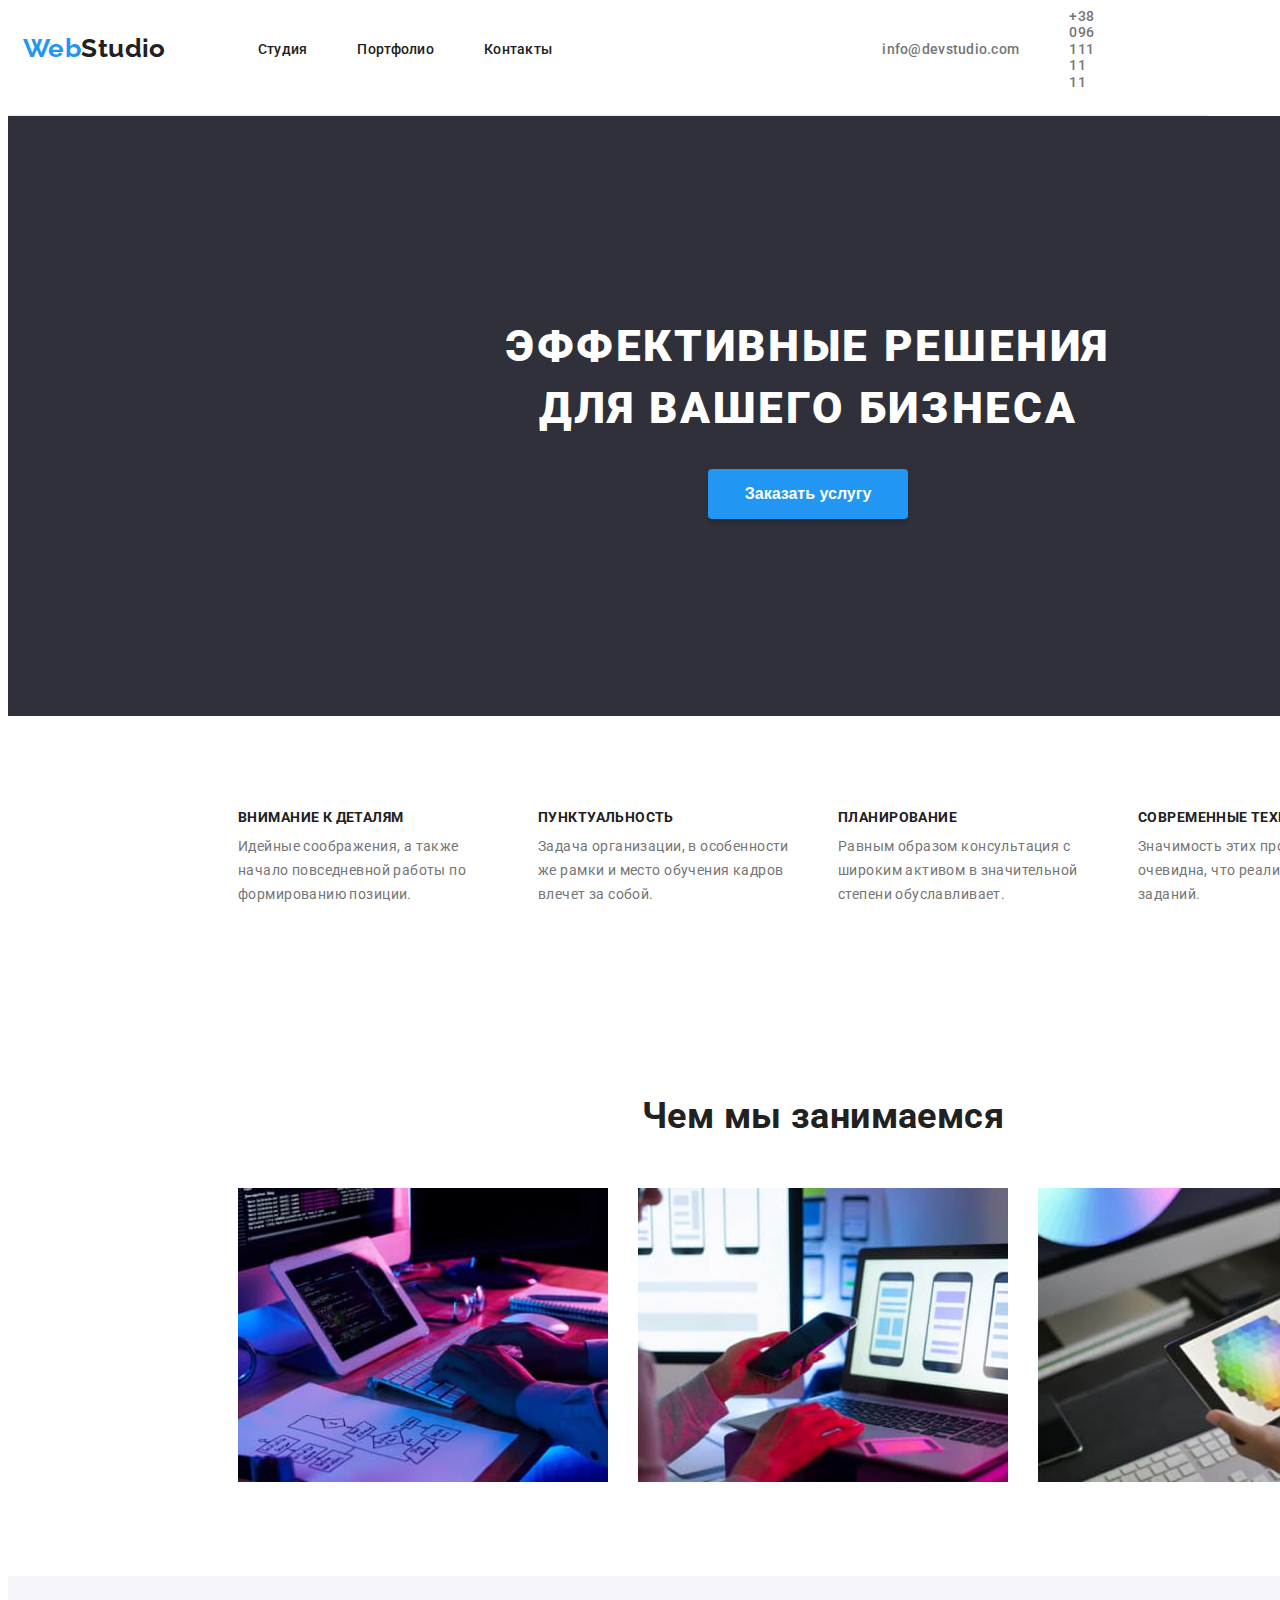
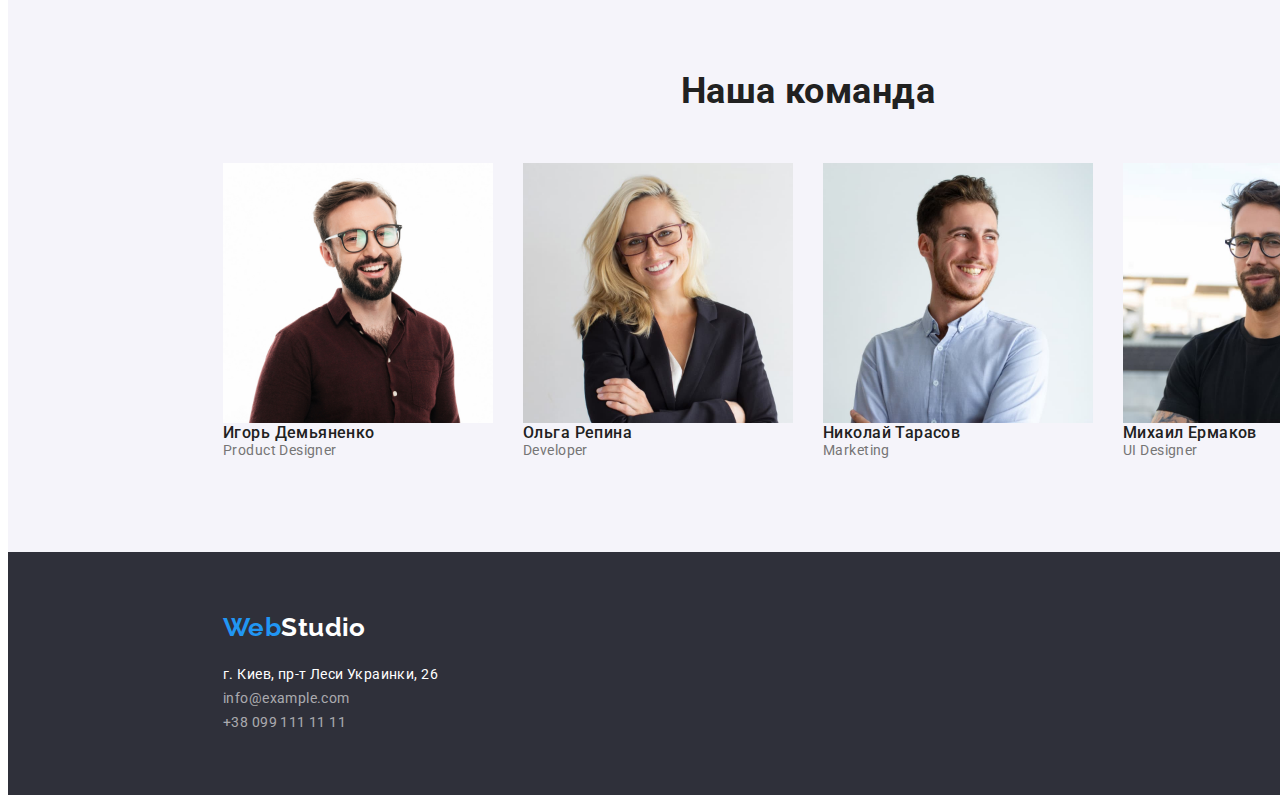
==== index.html @ aabeb662 "Глобальные исправления" ====
<!DOCTYPE html>
<html lang="ru">
  <head>
    <link rel="preconnect" href="https://fonts.gstatic.com" />
    <link
      href="https://fonts.googleapis.com/css2?family=Raleway:wght@700&family=Roboto:wght@400;500;700;900&display=swap"
      rel="stylesheet"
    />
    <meta charset="UTF-8" />
    <meta http-equiv="X-UA-Compatible" content="IE=edge" />
    <meta name="viewport" content="width=device-width, initial-scale=1.0" />
    <link
      rel="stylesheet"
      href="https://cdnjs.cloudflare.com/ajax/libs/modern-normalize/1.0.0/modern-normalize.min.css"
      integrity="sha512-ISS7cAi1PEhQ8jnbJpJZMd29NlhNj4AWYyLOSp2CE/CsHxTCu+r+t0D2yoJudVrd0/8fTVPUVDzY5Tvli75u/g=="
      crossorigin="anonymous"
    />
    <link rel="stylesheet" href="./css/styles.css" />
    <title>Студия</title>
    <style>
      .body {
        font-family: roboto, sans-serif;
        color: var(--txt-black);
        font-size: 14px;
        letter-spacing: 0.03em;
      }
    </style>
  </head>
  <body class="body">
    <div>
      <header>
    <section class="header-section">
        <nav class="header-logo-nav">
            <a href="./index.html" class="logo"><span class="half-logo">Web</span>Studio</a>
            <div class="header-non-logo-div">
                <ul class="header-nav-list">
                    <li class="nav-list-item"><a href="./index.html" class="link">Студия</a></li>
                    <li class="nav-list-item"><a href="./portfolio.html" class="link">Портфолио</a></li>
                    <li class="nav-list-item"><a href="" class="link">Контакты</a></li>
                </ul>
        </nav>
            <ul class="header-nav-list">
                <li class="nav-list-item">
                    <a href="mailto:info@devstudio.com" class="header-link">info@devstudio.com</a>
                </li>
                <li class="nav-list-item">
                    <a href="tel:+380961111111" class="header-link">+38 096 111 11 11</a>
                </li>
          </ul>
            </div>    
    </section>
</header>
          <main class="main">
              <section class="hero-section">
                <!-- Hero -->
                <div class="hero-div">
                <h1 class="hero-title">Эффективные решения для вашего бизнеса</h1>
                <button type="button" class="btn-blue">Заказать услугу</button>
              </section>
              </div>
          </div>
      <div class="content-container">
        <section class="central-section">
          <!-- Central Section -->
          <ul class="central-info-list section">
            <li class="central-info-list-item">
              <h3 class="central-info-list-heading">Внимание к деталям</h3>
              <p>Идейные соображения, а также начало повседневной работы по формированию позиции.</p>
              </li>
            <li class="central-info-list-item">
              <h3 class="central-info-list-heading">Пунктуальность</h3>
              <p>Задача организации, в особенности же рамки и место обучения кадров влечет за собой.</p>
            </li>
            <li class="central-info-list-item">
              <h3 class="central-info-list-heading">Планирование</h3>
              <p>Равным образом консультация с широким активом в значительной степени обуславливает.</p>
            </li>
            <li class="central-info-list-item">
              <h3 class="central-info-list-heading">Современные технологии</h3>
              <p>Значимость этих проблем настолько очевидна, что реализация плановых заданий.</p>
            </li>
          </ul>
          
        </section>
        <section class="section">
          <h2 class="title2">Чем мы занимаемся</h2>
            <ul class="first-page-photos">
              <li>
                <img
                  src="./images/img1-jpeg-squoshed.jpg"
                  alt="работа с компьютером"
                  width="370"
                  height="294"
                />
              </li>
              <li>
                <img
                  src="./images/img2-jpeg-squoshed.jpg"
                  alt="работа с телефоном"
                  width="370"
                  height="294"
                />
              </li>
              <li>
                <img
                  src="./images/img3-jpeg-squoshed.jpg"
                  alt="работа с планшетом"
                  width="370"
                  height="294"
                />
              </li>
            </ul>
          </div>
          </section>
          <!-- Team Section -->
          <section class="team-section section global-container">
            <h2 class="title2">Наша команда</h2>
            <ul class="team-list">
              <li class="team-list-pic">
                <img
                  src="./images/igor-jpeg-squoshed.jpg"
                  alt="Игорь Демьяненко"
                  width="270"
                  height="260"
                />
                <h3 class="team-names">Игорь Демьяненко</h3>
                <p class="team-proffesion" lang="en">Product Designer</p>
              </li>
              <li class="team-list-pic">
                <img
                  src="./images/olga-jpeg-squoshed.jpg"
                  alt="Ольга Репина"
                  width="270"
                  height="260"
                />
                <h3 class="team-names">Ольга Репина</h3>
                <p class="team-proffesion" lang="en">Developer</p>
              </li>
              <li class="team-list-pic">
                <img
                  src="./images/nikolay-jpeg-squoshed.jpg"
                  alt="Николай Тарасов"
                  width="270"
                  height="260"
                />
                <h3 class="team-names">Николай Тарасов</h3>
                <p class="team-proffesion" lang="en">Marketing</p>
              </li>
              <li class="team-list-pic">
                <img
                  src="./images/michael-jpeg-squoshed.jpg"
                  alt="Михаил Ермаков"
                  width="270"
                  height="260"
                />
                <h3 class="team-names">Михаил Ермаков</h3>
                <p class="team-proffesion" lang="en">UI Designer</p>
              </li>
            </ul>
          </section>
        </main>
          <footer class="footer-section">
        <a href="./index.html" class="logo-footer"><span class="half-logo">Web</span>Studio</a>
          <address class="footer-adress-list">
            <a
                href="https://goo.gl/maps/p7U2PuKPmxzugdVK6"
                class="footer-adress-link"
                target="_blank"
                rel="noopener norrefer"
                >г. Киев, пр-т Леси Украинки, 26</a><br />
            <a href="mailto:info@example.com" class="footer-link">info@example.com</a><br />
            <a href="tel:+380991111111" class="footer-link">+38 099 111 11 11</a>
          </address>
      </footer>
     </div>
  </body>
</html>
---- css/styles.css ----
:root {
  --background-dark: #2f303a;
  --bacground-light: #e5e5e5;
  --backgound-grey: #f5f4fa;
  --background-header-n-photo: #ffffff;
  --txt-header-mail-n-phone-n-phototxt: #757575;
  --txt-blue: #2196f3;
  --txt-black: #212121;
  --txt-grey: rgba(255, 255, 255, 0.6);
  --borderline: #ececec;
}
/* ====== basic reset ====== */
*,
*::before,
*::after {
  box-sizing: border-box;
}

h1,
h2,
h3,
h4,
h5,
h6,
p {
  margin-top: 0;
  margin-bottom: 0;
}

ul,
ol {
  margin-top: 0;
  margin-bottom: 0;
  padding-left: 0;
}

img {
  display: block;
}

/* ====== links-n-buttons ====== */
.link,
.header-link,
.footer-link,
.footer-adress-link,
.portfolio-photo-link {
  text-decoration: none;
}

.link:hover,
.link:focus,
.header-link:hover,
.header-link:focus,
.footer-link:hover,
.footer-link:focus,
.footer-adress-link:hover,
.footer-adress-link:focus {
  color: var(--txt-blue);
}

.link {
  font-weight: 500;
  line-height: 1.1;
  letter-spacing: 0.02em;
  color: var(--txt-black);
}

.header-link {
  font-weight: 500;
  line-height: 1.1;
  letter-spacing: 0.02em;
  color: var(--txt-header-mail-n-phone-n-phototxt);
}

.footer-link {
  font-style: normal;
  line-height: 1.7;
  color: var(--txt-grey);
}

.footer-adress-link {
  font-style: normal;
  line-height: 1.7;
  color: var(--background-header-n-photo);
}

.btn {
  padding: 6px 22px 6px 22px; /*padding не работает*/
  min-width: 73px;
  font-family: inherit;
  font-weight: 500;
  font-size: 16px;
  line-height: 1.6;
  border: none;
  background: var(--backgound-grey);
  cursor: pointer;
  border-radius: 4px;
  margin-right: 8px;
}

.btn:last-child {
  margin-right: -8px;
}

.btn:hover,
.btn:focus,
.btn-blue {
  color: var(--background-header-n-photo);
  background: var(--txt-blue);
  cursor: pointer;
  box-shadow: 0px 3px 1px rgba(0, 0, 0, 0.1), 0px 1px 2px rgba(0, 0, 0, 0.08),
    0px 2px 2px rgba(0, 0, 0, 0.12);
}

.btn-blue {
  width: 200px;
  height: 50px;
  border: none;
  font-weight: bold;
  font-size: 16px;
  line-height: 1.9;
  box-shadow: 0px 4px 4px rgba(0, 0, 0, 0.15);
  border-radius: 4px;
}

/* ====== global page container ====== */
.global-container {
  width: 1600px;
}

/* ====== content container ====== */
.content-container {
  width: 1200px;
  margin-left: 215px;
  padding: 0 15px 0 15px;
}

/*====== main  section container ======*/
.section {
  padding: 94px 0;
}

.portfolio-btn-section {
  text-align: center;
  padding: 78px 0 50px 0;
}

/* ====== hidden-n-special-logo ======*/
.hidden {
  display: none;
}

.logo {
  font-family: Raleway;
  font-weight: bold;
  font-size: 26px;
  line-height: 1.3;
  text-decoration: none;
  color: var(--txt-black);
  margin-right: 92px;
}

.half-logo {
  color: var(--txt-blue);
}

/* ====== header ====== */

.header-section {
  display: flex;
  align-items: center;
  width: 1200px;
  padding-left: 15px;
  padding-right: 15px;
  padding-bottom: 25px;
  border-bottom: 1px solid var(--borderline);
}

.header-non-logo-div {
  padding-top: 32px;
  padding-bottom: 32px;
}

.header-logo-nav {
  display: flex;
  align-items: center;
}

.header-nav-list {
  display: flex;
  align-items: center;
  margin-right: 330px;
}

.nav-list-item {
  margin-right: 50px;
}

.nav-list-item:last-child {
  margin-right: 0;
}
/* ====== body section ====== */
li {
  list-style-type: none;
}

.main {
  background: var(--background-light);
}

.hero-section {
  color: var(--background-header-n-photo);
  background: var(--background-dark);
  text-align: center;
  display: inline-block;
  height: 600px;
  width: 1600px;
}

.hero-div {
  width: 696px;
  flex-wrap: wrap;
  margin-left: 452px;
  margin-top: 200px;
}

.hero-title {
  font-weight: 900;
  font-size: 44px;
  letter-spacing: 0.06em;
  line-height: 1.4;
  text-transform: uppercase;
  margin-bottom: 30px;
}

.central-section h3 {
  color: var(--txt-black);
  font-weight: bold;
  font-size: 14px;
  line-height: 1.1;
  text-transform: uppercase;
}

.central-section p {
  color: var(--txt-header-mail-n-phone-n-phototxt);
  line-height: 1.7;
}

.central-info-list {
  display: flex;
}

.central-info-list-heading {
  margin-bottom: 10px;
}

.central-info-list-item {
  width: 270px;
  flex-wrap: wrap;
  margin-right: 30px;
}

.central-info-list-item:last-child {
  margin-right: 0;
}

.team-section {
  width: 1600px;
  background: var(--backgound-grey);
}

.title2 {
  font-weight: bold;
  font-size: 36px;
  line-height: 1.2;
  text-align: center;
  margin-bottom: 50px;
}

.first-page-photos {
  display: flex;
  justify-content: space-between;
}

.team-list {
  display: flex;
  justify-content: center;
}

.team-list-pic {
  margin-right: 30px;
}

.team-list-pic:last-child {
  margin-right: 0px;
}
.team-names {
  color: var(--txt-black);
  font-weight: 500;
  font-size: 16px;
  line-height: 1.2;
}

.team-proffesion {
  color: var(--txt-header-mail-n-phone-n-phototxt);
}

/* =====  portfolio page main ===== */
.portfolio-gallery {
  display: flex;
  flex-wrap: wrap;
  padding-bottom: 94px;
}

.portfolio-pics {
  display: inline-block;
  text-align: start;
  margin-right: 30px;
  margin-bottom: 30px;
}

.portfolio-pic-names-descr {
  border-left: 1px solid var(--borderline);
  border-right: 1px solid var(--borderline);
  border-bottom: 1px solid var(--borderline);
  padding: 20px 24px;
}

.portfolio-pic-names {
  color: var(--txt-black);
  font-weight: bold;
  font-size: 18px;
  line-height: 2;
  letter-spacing: 0.06em;
}

.portfolio-descript {
  color: var(--txt-header-mail-n-phone-n-phototxt);
  font-size: 16px;
  line-height: 1.9;
}

/*===== footer section =====*/
.footer-section {
  width: 1600px;
  padding-top: 60px;
  padding-left: 215px;
  background: var(--background-dark);
}

.logo-footer {
  font-family: Raleway;
  font-style: normal;
  font-weight: bold;
  font-size: 26px;
  line-height: 1.2;
  text-decoration: none;
  color: var(--background-header-n-photo);
}

.footer-adress-list {
  margin-top: 20px;
  padding-bottom: 60px;
}
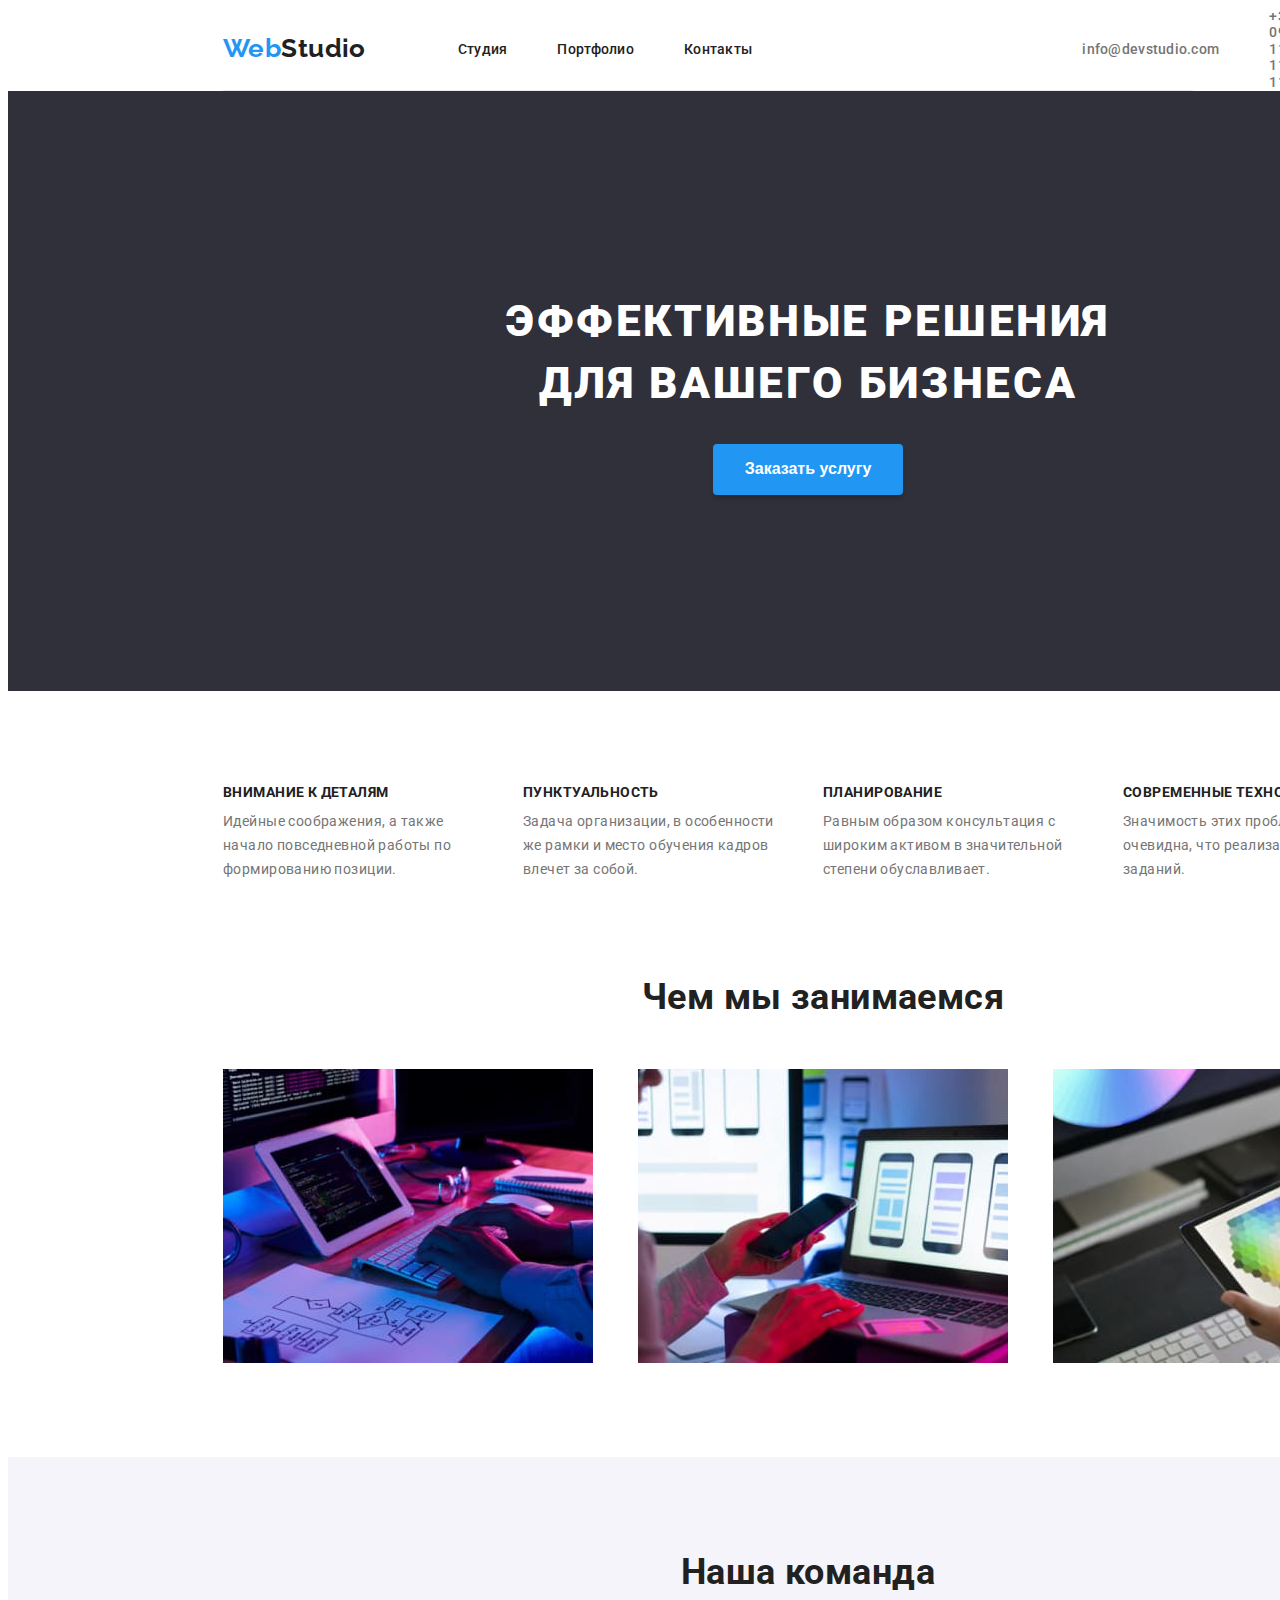
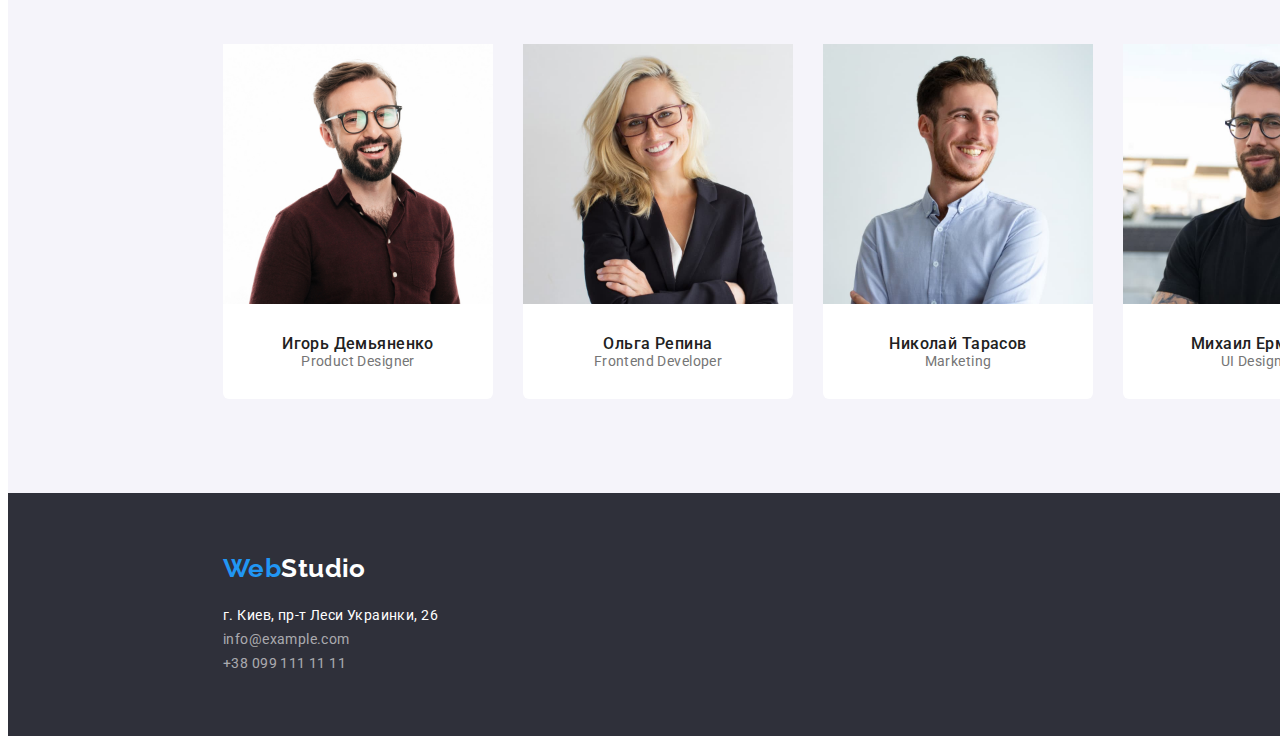
==== commit 8eac8d58: "Косметические изменения" ====
--- a/index.html
+++ b/index.html
@@ -28,7 +28,7 @@
   </head>
   <body class="body">
     <div>
-      <header>
+      <header class="container">
     <section class="header-section">
         <nav class="header-logo-nav">
             <a href="./index.html" class="logo"><span class="half-logo">Web</span>Studio</a>
@@ -59,10 +59,10 @@
               </section>
               </div>
           </div>
-      <div class="content-container">
+      <div class="container studio-central-div">
         <section class="central-section">
           <!-- Central Section -->
-          <ul class="central-info-list section">
+          <ul class="central-info-list">
             <li class="central-info-list-item">
               <h3 class="central-info-list-heading">Внимание к деталям</h3>
               <p>Идейные соображения, а также начало повседневной работы по формированию позиции.</p>
@@ -80,9 +80,8 @@
               <p>Значимость этих проблем настолько очевидна, что реализация плановых заданий.</p>
             </li>
           </ul>
-          
-        </section>
-        <section class="section">
+             </section>
+        <section class="section container">
           <h2 class="title2">Чем мы занимаемся</h2>
             <ul class="first-page-photos">
               <li>
@@ -133,9 +132,9 @@
                   width="270"
                   height="260"
                 />
-                <h3 class="team-names">Ольга Репина</h3>
-                <p class="team-proffesion" lang="en">Developer</p>
-              </li>
+                  <h3 class="team-names">Ольга Репина</h3>
+                  <p class="team-proffesion" lang="en">Frontend Developer</p>
+                                          </li>
               <li class="team-list-pic">
                 <img
                   src="./images/nikolay-jpeg-squoshed.jpg"
@@ -159,7 +158,7 @@
             </ul>
           </section>
         </main>
-          <footer class="footer-section">
+          <footer class="footer-section container">
         <a href="./index.html" class="logo-footer"><span class="half-logo">Web</span>Studio</a>
           <address class="footer-adress-list">
             <a
--- a/css/styles.css
+++ b/css/styles.css
@@ -8,6 +8,7 @@
   --txt-black: #212121;
   --txt-grey: rgba(255, 255, 255, 0.6);
   --borderline: #ececec;
+  --blue-btn-hover: 188ce8;
 }
 /* ====== basic reset ====== */
 *,
@@ -113,8 +114,7 @@
 }
 
 .btn-blue {
-  width: 200px;
-  height: 50px;
+  padding: 10px 32px;
   border: none;
   font-weight: bold;
   font-size: 16px;
@@ -123,15 +123,18 @@
   border-radius: 4px;
 }
 
+.btn-blue:hover {
+  background-color: var(--blue-btn-hover);
+}
+
 /* ====== global page container ====== */
 .global-container {
   width: 1600px;
 }
 
 /* ====== content container ====== */
-.content-container {
+.container {
   width: 1200px;
-  margin-left: 215px;
   padding: 0 15px 0 15px;
 }
 
@@ -169,11 +172,12 @@
 .header-section {
   display: flex;
   align-items: center;
-  width: 1200px;
+  /*width: 1200px;
   padding-left: 15px;
   padding-right: 15px;
-  padding-bottom: 25px;
+  padding-bottom: 25px;*/
   border-bottom: 1px solid var(--borderline);
+  margin-left: 200px;
 }
 
 .header-non-logo-div {
@@ -206,6 +210,11 @@
 
 .main {
   background: var(--background-light);
+}
+
+.main-portfolio {
+  background: var(--background-light);
+  margin-left: 200px;
 }
 
 .hero-section {
@@ -246,8 +255,13 @@
   line-height: 1.7;
 }
 
+.studio-central-div {
+  margin-left: 200px;
+}
+
 .central-info-list {
   display: flex;
+  padding-top: 94px;
 }
 
 .central-info-list-heading {
@@ -289,20 +303,27 @@
 
 .team-list-pic {
   margin-right: 30px;
+  background-color: var(--background-header-n-photo);
+  border-radius: 6px;
 }
 
 .team-list-pic:last-child {
   margin-right: 0px;
 }
+
 .team-names {
   color: var(--txt-black);
   font-weight: 500;
   font-size: 16px;
   line-height: 1.2;
+  padding-top: 30px;
+  text-align: center;
 }
 
 .team-proffesion {
   color: var(--txt-header-mail-n-phone-n-phototxt);
+  text-align: center;
+  padding-bottom: 30px;
 }
 
 /* =====  portfolio page main ===== */
@@ -317,6 +338,10 @@
   text-align: start;
   margin-right: 30px;
   margin-bottom: 30px;
+}
+
+.portfolio-pics-last {
+  margin-right: 0;
 }
 
 .portfolio-pic-names-descr {
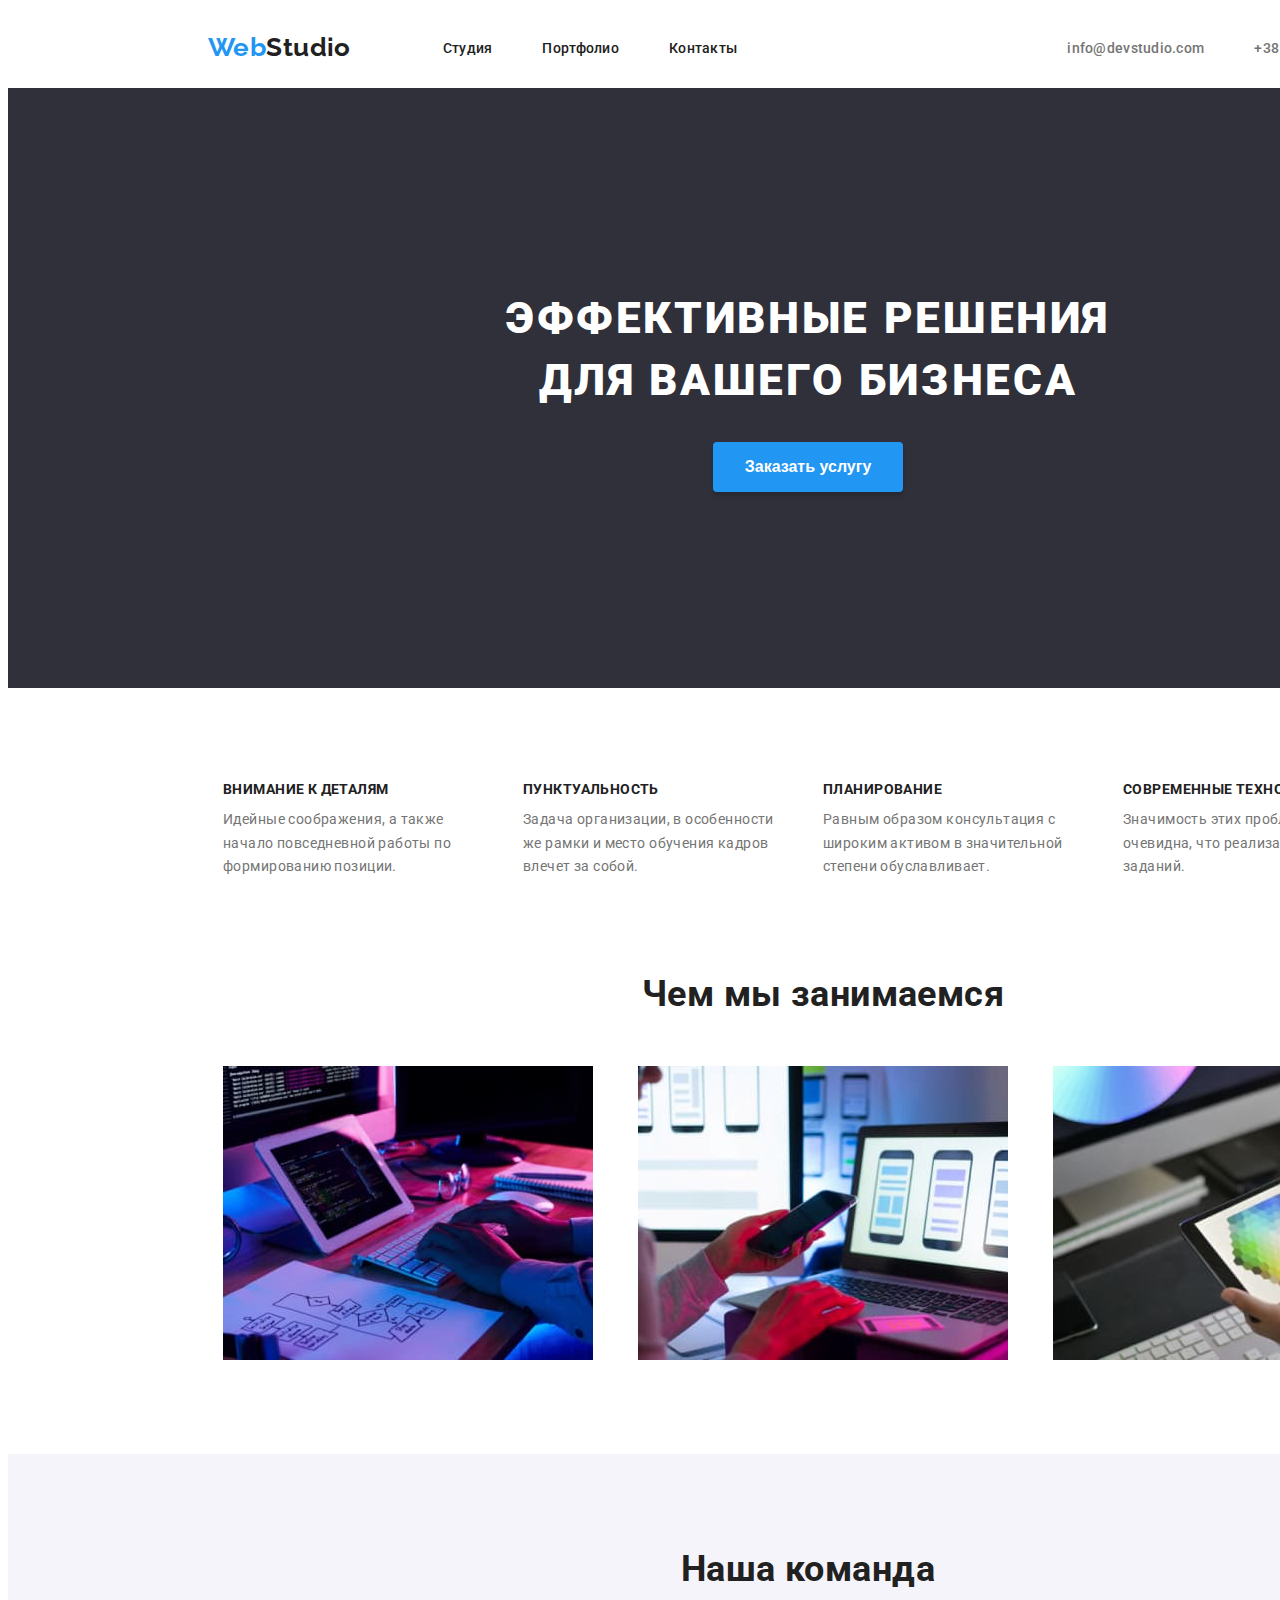
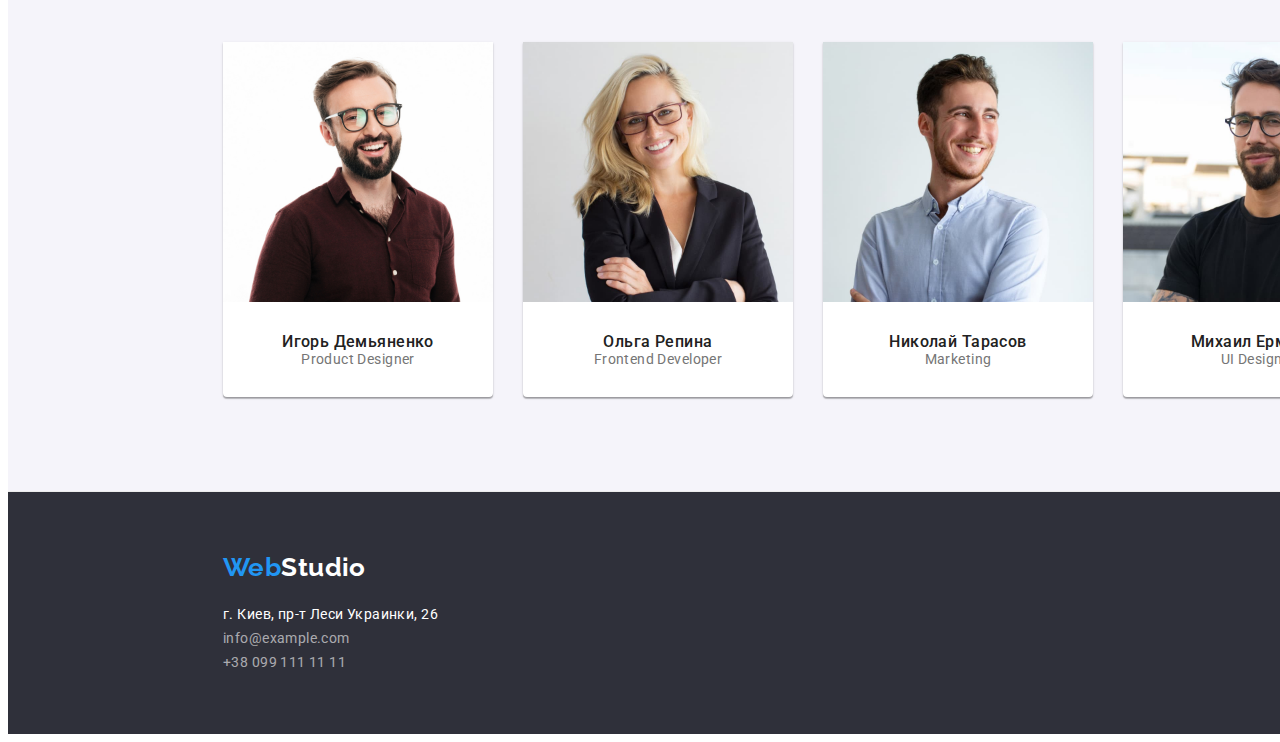
==== commit 050e7d66: "Исправления" ====
--- a/index.html
+++ b/index.html
@@ -28,7 +28,7 @@
   </head>
   <body class="body">
     <div>
-      <header class="container">
+      <header>
     <section class="header-section">
         <nav class="header-logo-nav">
             <a href="./index.html" class="logo"><span class="half-logo">Web</span>Studio</a>
--- a/css/styles.css
+++ b/css/styles.css
@@ -130,6 +130,7 @@
 /* ====== global page container ====== */
 .global-container {
   width: 1600px;
+  border-bottom: 1px solid var(--borderline);
 }
 
 /* ====== content container ====== */
@@ -172,12 +173,8 @@
 .header-section {
   display: flex;
   align-items: center;
-  /*width: 1200px;
-  padding-left: 15px;
-  padding-right: 15px;
-  padding-bottom: 25px;*/
-  border-bottom: 1px solid var(--borderline);
   margin-left: 200px;
+  width: 1600px;
 }
 
 .header-non-logo-div {
@@ -304,7 +301,9 @@
 .team-list-pic {
   margin-right: 30px;
   background-color: var(--background-header-n-photo);
-  border-radius: 6px;
+  box-shadow: 0px 1px 3px rgba(0, 0, 0, 0.12), 0px 1px 1px rgba(0, 0, 0, 0.14),
+    0px 2px 1px rgba(0, 0, 0, 0.2);
+  border-radius: 0px 0px 4px 4px;
 }
 
 .team-list-pic:last-child {
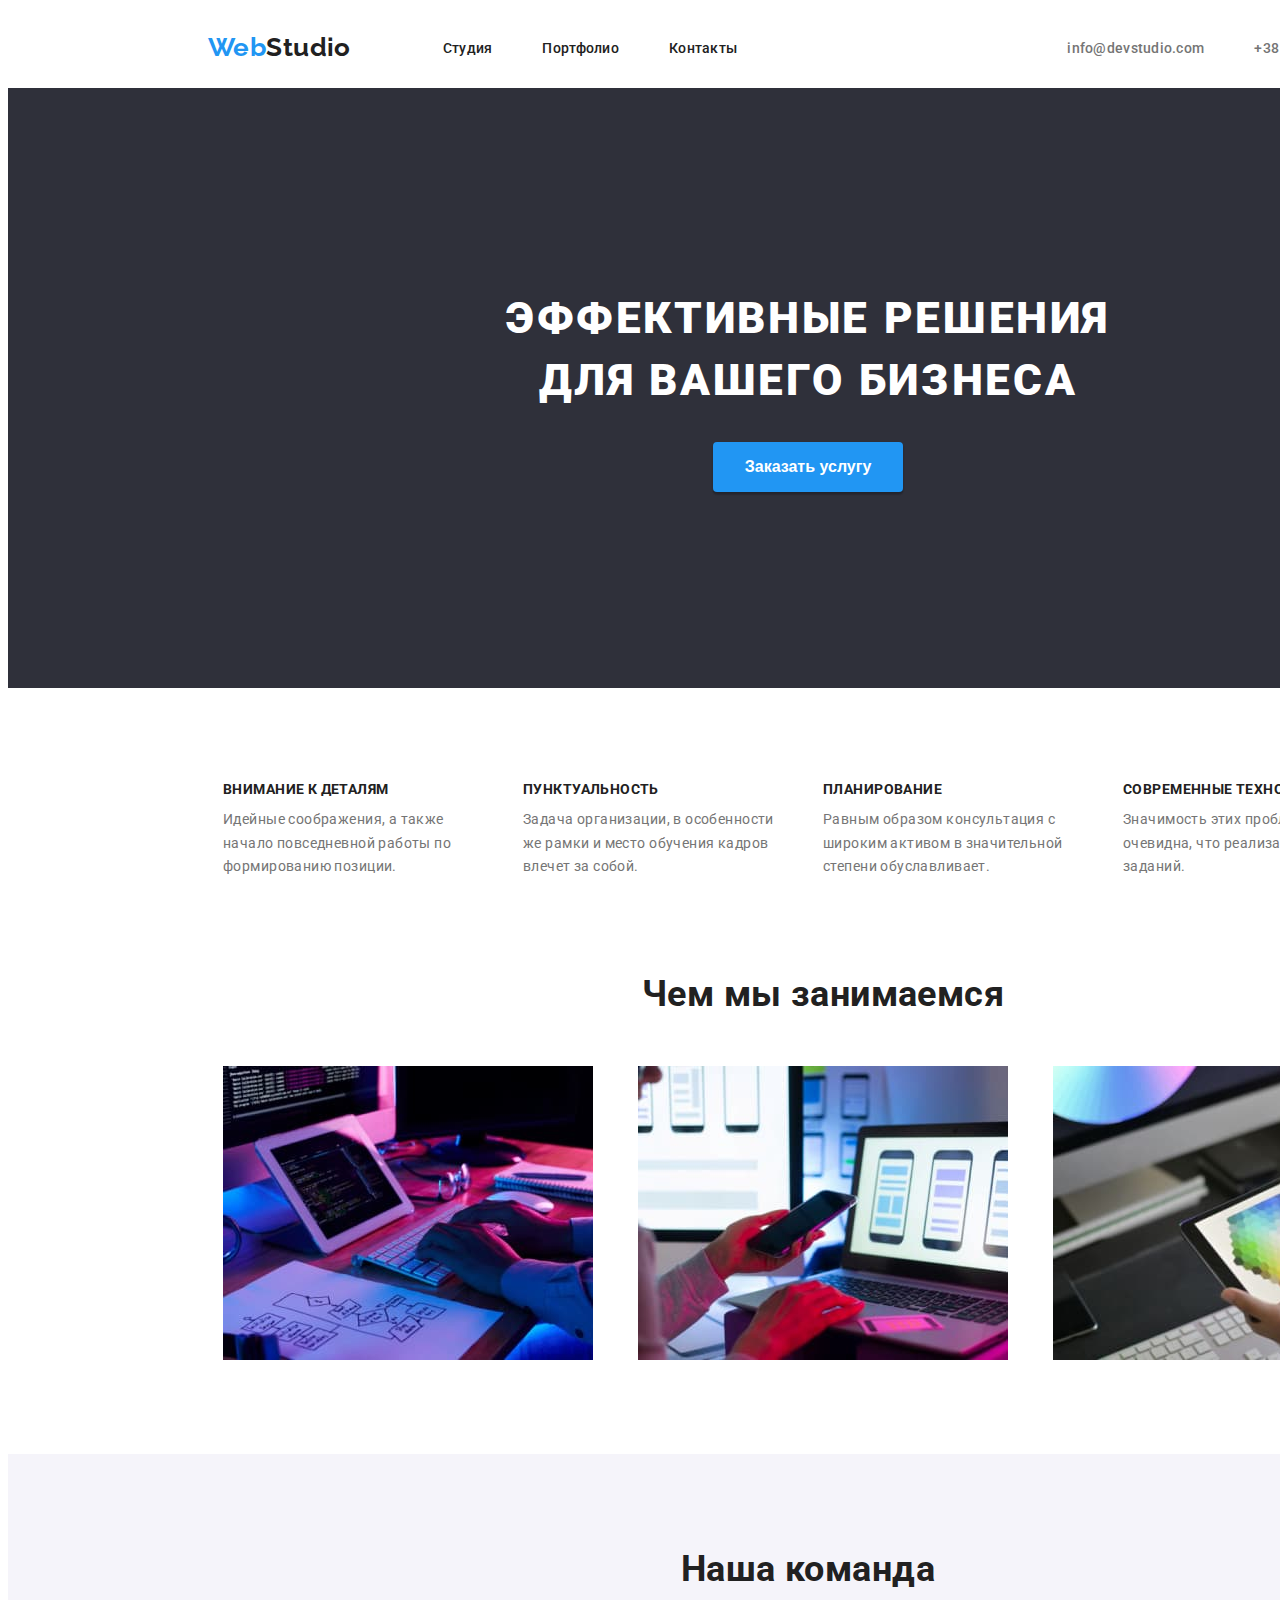
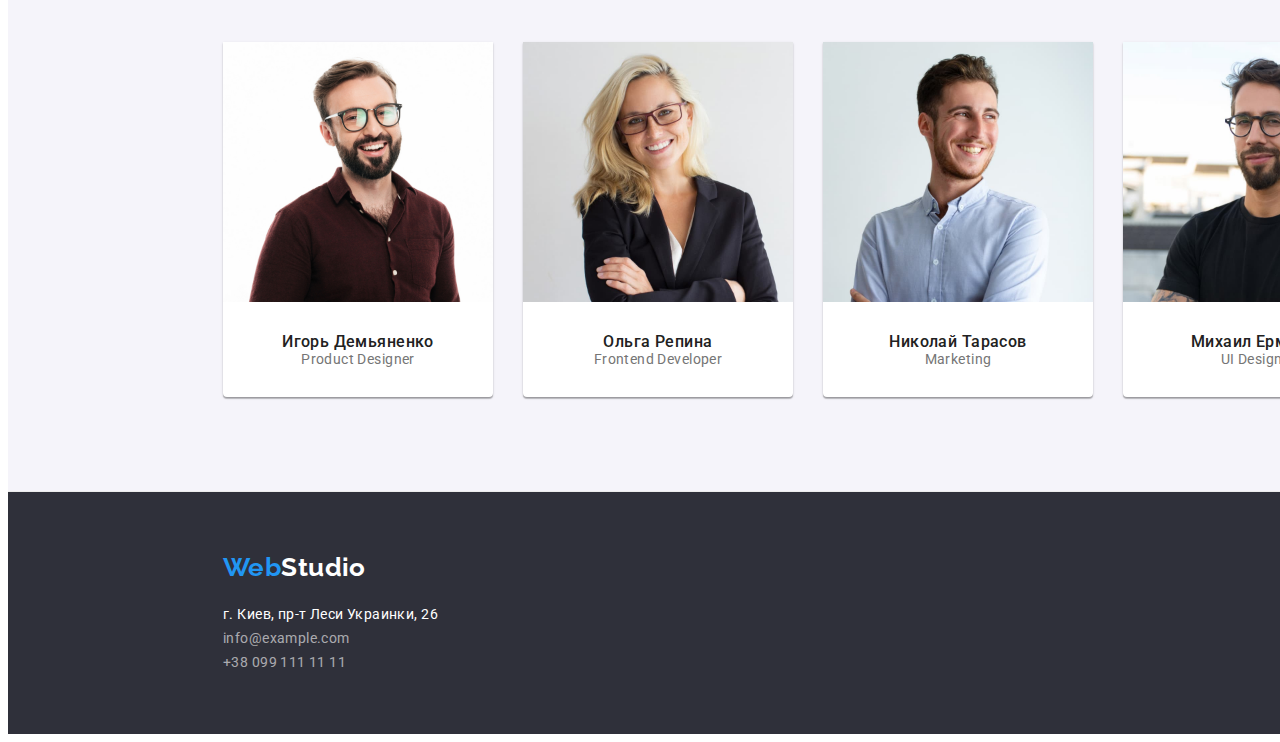
==== commit 37390b82: "С ошибками, но работает" ====
--- a/index.html
+++ b/index.html
@@ -27,9 +27,8 @@
     </style>
   </head>
   <body class="body">
-    <div>
-      <header>
-    <section class="header-section">
+    <header>
+      <section class="header-section">
         <nav class="header-logo-nav">
             <a href="./index.html" class="logo"><span class="half-logo">Web</span>Studio</a>
             <div class="header-non-logo-div">
@@ -46,41 +45,40 @@
                 <li class="nav-list-item">
                     <a href="tel:+380961111111" class="header-link">+38 096 111 11 11</a>
                 </li>
-          </ul>
-            </div>    
-    </section>
-</header>
-          <main class="main">
-              <section class="hero-section">
-                <!-- Hero -->
-                <div class="hero-div">
+            </ul>
+      </section>
+    </header>
+      <main class="main">
+        <!-- Hero -->
+        <section class="hero-section">
+          <div class="hero-div">
                 <h1 class="hero-title">Эффективные решения для вашего бизнеса</h1>
                 <button type="button" class="btn-blue">Заказать услугу</button>
-              </section>
+        </section>
               </div>
           </div>
-      <div class="container studio-central-div">
-        <section class="central-section">
+        <div class="container studio-central-div">
           <!-- Central Section -->
-          <ul class="central-info-list">
-            <li class="central-info-list-item">
-              <h3 class="central-info-list-heading">Внимание к деталям</h3>
-              <p>Идейные соображения, а также начало повседневной работы по формированию позиции.</p>
+          <section class="central-section">
+            <ul class="central-info-list">
+              <li class="central-info-list-item">
+                <h3 class="central-info-list-heading">Внимание к деталям</h3>
+                <p>Идейные соображения, а также начало повседневной работы по формированию позиции.</p>
+                </li>
+              <li class="central-info-list-item">
+                <h3 class="central-info-list-heading">Пунктуальность</h3>
+                <p>Задача организации, в особенности же рамки и место обучения кадров влечет за собой.</p>
               </li>
-            <li class="central-info-list-item">
-              <h3 class="central-info-list-heading">Пунктуальность</h3>
-              <p>Задача организации, в особенности же рамки и место обучения кадров влечет за собой.</p>
-            </li>
-            <li class="central-info-list-item">
-              <h3 class="central-info-list-heading">Планирование</h3>
-              <p>Равным образом консультация с широким активом в значительной степени обуславливает.</p>
-            </li>
-            <li class="central-info-list-item">
-              <h3 class="central-info-list-heading">Современные технологии</h3>
-              <p>Значимость этих проблем настолько очевидна, что реализация плановых заданий.</p>
-            </li>
-          </ul>
-             </section>
+              <li class="central-info-list-item">
+                <h3 class="central-info-list-heading">Планирование</h3>
+                <p>Равным образом консультация с широким активом в значительной степени обуславливает.</p>
+              </li>
+              <li class="central-info-list-item">
+                <h3 class="central-info-list-heading">Современные технологии</h3>
+                <p>Значимость этих проблем настолько очевидна, что реализация плановых заданий.</p>
+              </li>
+            </ul>
+          </section>
         <section class="section container">
           <h2 class="title2">Чем мы занимаемся</h2>
             <ul class="first-page-photos">
--- a/css/styles.css
+++ b/css/styles.css
@@ -10,7 +10,7 @@
   --borderline: #ececec;
   --blue-btn-hover: 188ce8;
 }
-/* ====== basic reset ====== */
+/* ======= basic reset ======= */
 *,
 *::before,
 *::after {
@@ -39,7 +39,7 @@
   display: block;
 }
 
-/* ====== links-n-buttons ====== */
+/* ======= links-n-buttons ======= */
 .link,
 .header-link,
 .footer-link,
@@ -86,7 +86,7 @@
 }
 
 .btn {
-  padding: 6px 22px 6px 22px; /*padding не работает*/
+  padding: 6px 22px 6px 22px;
   min-width: 73px;
   font-family: inherit;
   font-weight: 500;
@@ -119,34 +119,26 @@
   font-weight: bold;
   font-size: 16px;
   line-height: 1.9;
+  border-radius: 4px;
+}
+
+.btn-blue:hover {
   box-shadow: 0px 4px 4px rgba(0, 0, 0, 0.15);
-  border-radius: 4px;
-}
-
-.btn-blue:hover {
-  background-color: var(--blue-btn-hover);
-}
-
-/* ====== global page container ====== */
+}
+
+/* ======= containers ======= */
 .global-container {
   width: 1600px;
   border-bottom: 1px solid var(--borderline);
 }
 
-/* ====== content container ====== */
 .container {
   width: 1200px;
   padding: 0 15px 0 15px;
 }
 
-/*====== main  section container ======*/
 .section {
   padding: 94px 0;
-}
-
-.portfolio-btn-section {
-  text-align: center;
-  padding: 78px 0 50px 0;
 }
 
 /* ====== hidden-n-special-logo ======*/
@@ -219,6 +211,7 @@
   background: var(--background-dark);
   text-align: center;
   display: inline-block;
+  /*пока не будет фона*/
   height: 600px;
   width: 1600px;
 }
@@ -239,30 +232,27 @@
   margin-bottom: 30px;
 }
 
-.central-section h3 {
+.central-section p {
+  color: var(--txt-header-mail-n-phone-n-phototxt);
+  line-height: 1.7;
+}
+
+.studio-central-div {
+  margin-left: 200px;
+}
+
+.central-info-list {
+  display: flex;
+  padding-top: 94px;
+}
+
+.central-info-list-heading {
+  margin-bottom: 10px;
   color: var(--txt-black);
   font-weight: bold;
   font-size: 14px;
   line-height: 1.1;
   text-transform: uppercase;
-}
-
-.central-section p {
-  color: var(--txt-header-mail-n-phone-n-phototxt);
-  line-height: 1.7;
-}
-
-.studio-central-div {
-  margin-left: 200px;
-}
-
-.central-info-list {
-  display: flex;
-  padding-top: 94px;
-}
-
-.central-info-list-heading {
-  margin-bottom: 10px;
 }
 
 .central-info-list-item {
@@ -325,7 +315,13 @@
   padding-bottom: 30px;
 }
 
-/* =====  portfolio page main ===== */
+/* =======  portfolio page main ======= */
+
+.portfolio-btn-section {
+  text-align: center;
+  padding: 78px 0 50px 0;
+}
+
 .portfolio-gallery {
   display: flex;
   flex-wrap: wrap;
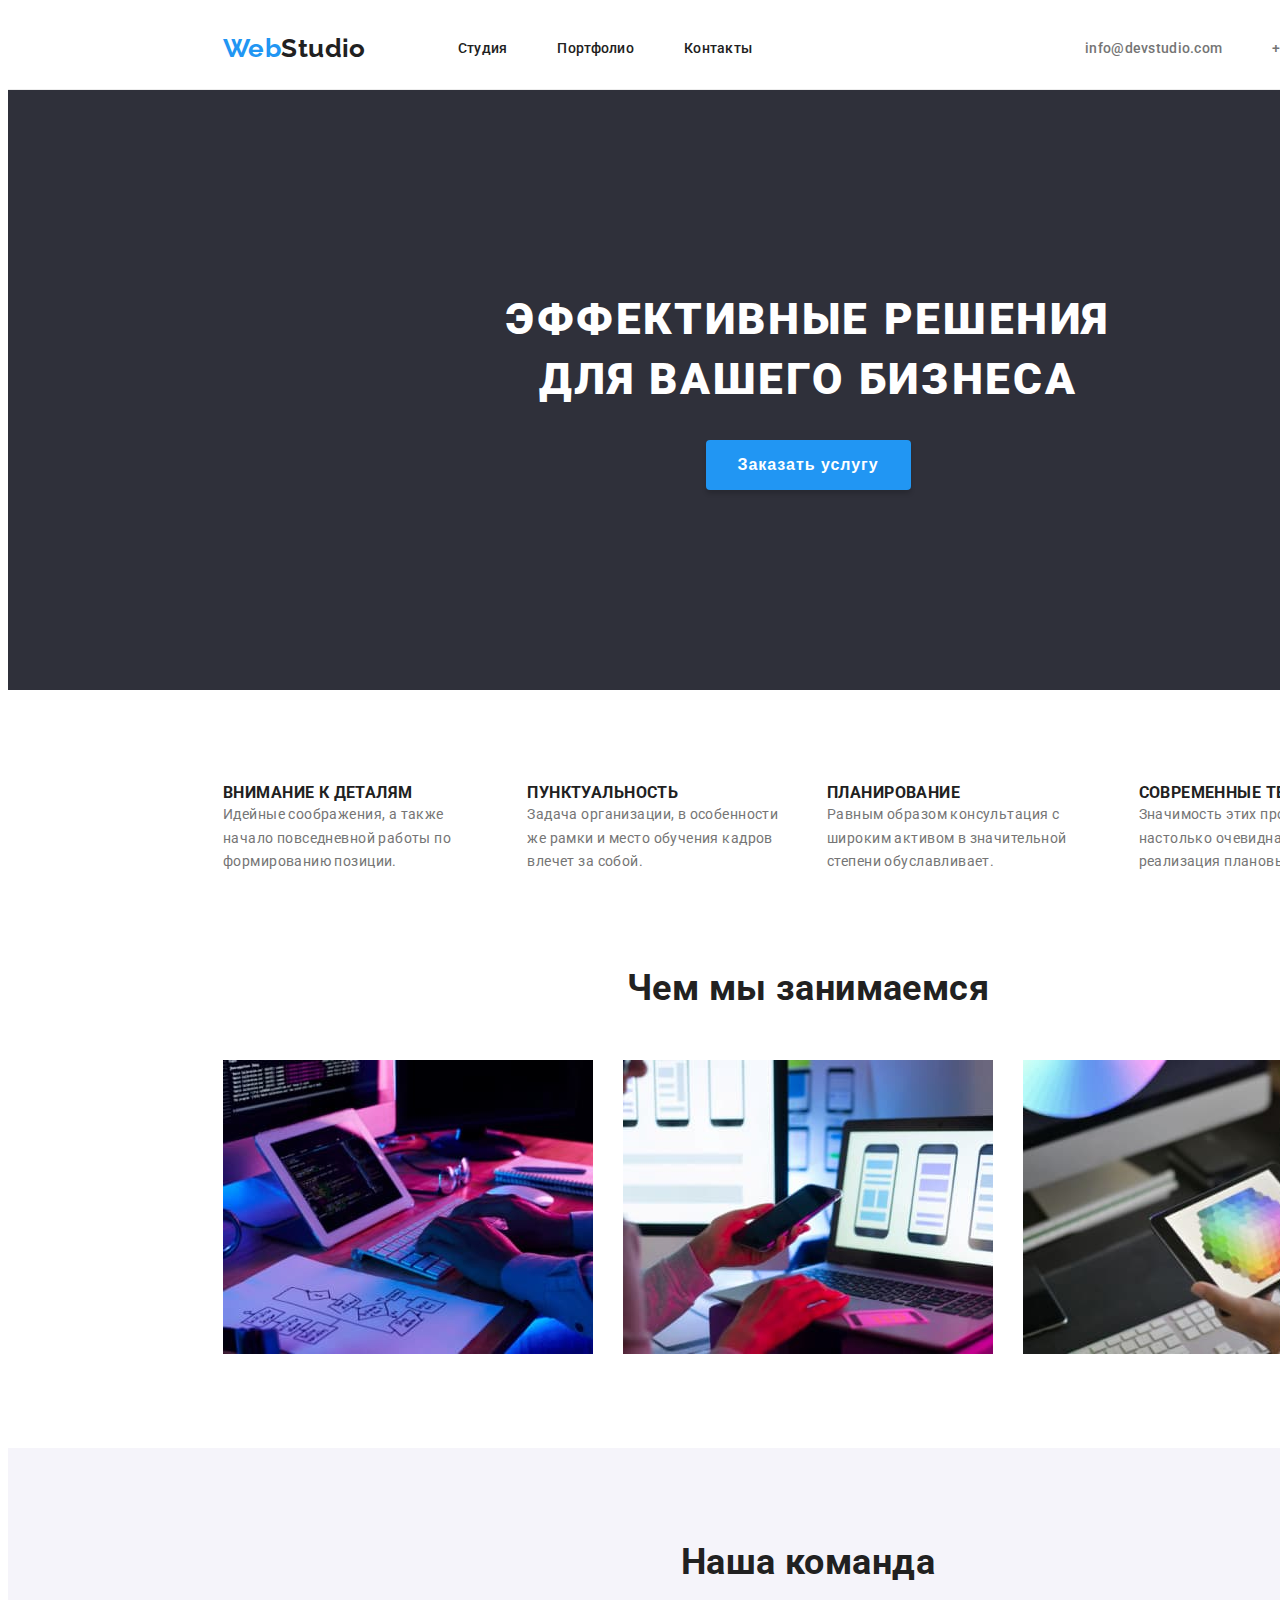
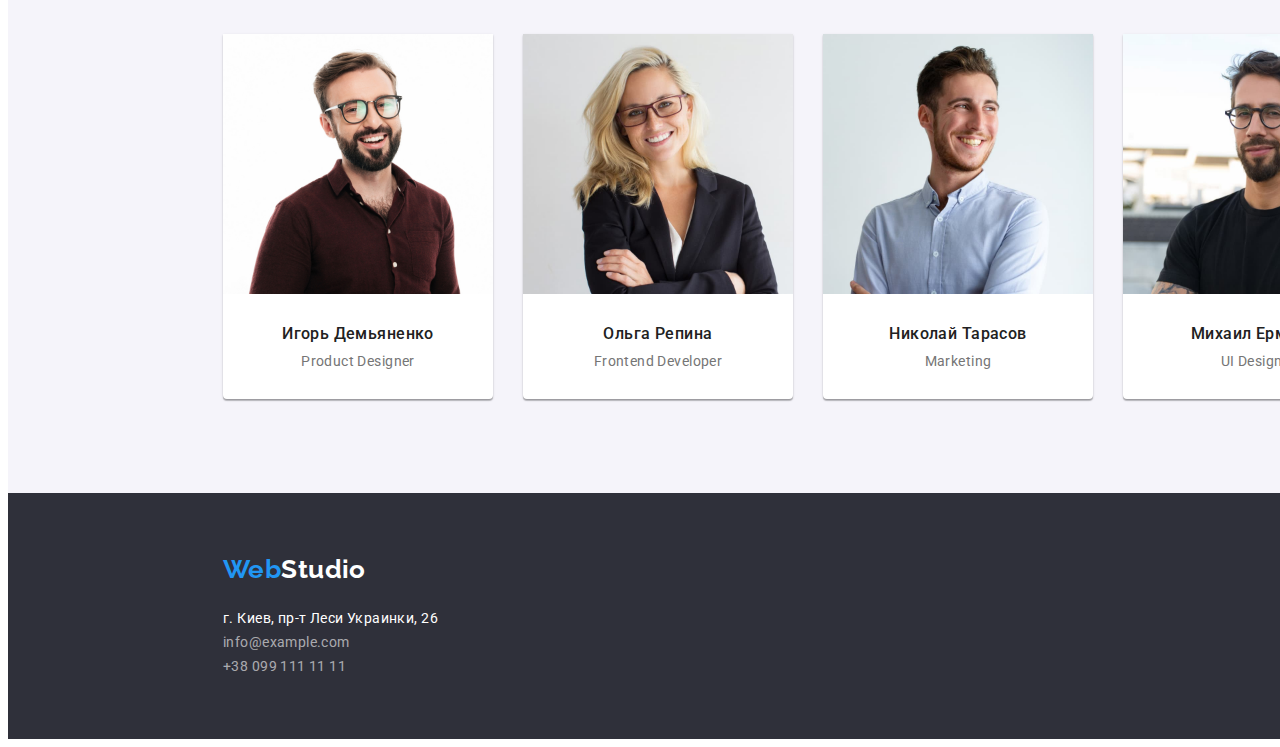
==== commit 35e971d4: "Final Commit" ====
--- a/index.html
+++ b/index.html
@@ -23,97 +23,106 @@
         color: var(--txt-black);
         font-size: 14px;
         letter-spacing: 0.03em;
+        width: 1600px;
       }
     </style>
   </head>
   <body class="body">
-    <header>
-      <section class="header-section">
+    <header class="header-section">
+      <section class="container header-flex">
         <nav class="header-logo-nav">
-            <a href="./index.html" class="logo"><span class="half-logo">Web</span>Studio</a>
-            <div class="header-non-logo-div">
-                <ul class="header-nav-list">
-                    <li class="nav-list-item"><a href="./index.html" class="link">Студия</a></li>
-                    <li class="nav-list-item"><a href="./portfolio.html" class="link">Портфолио</a></li>
-                    <li class="nav-list-item"><a href="" class="link">Контакты</a></li>
-                </ul>
+          <a href="./index.html" class="logo"><span class="half-logo">Web</span>Studio</a>
+          <ul class="header-nav-list">
+            <li class="nav-list-item"><a href="./index.html" class="header-links">Студия</a></li>
+            <li class="nav-list-item">
+              <a href="./portfolio.html" class="header-links">Портфолио</a>
+            </li>
+            <li class="nav-list-item"><a href="" class="header-links">Контакты</a></li>
+          </ul>
         </nav>
-            <ul class="header-nav-list">
-                <li class="nav-list-item">
-                    <a href="mailto:info@devstudio.com" class="header-link">info@devstudio.com</a>
-                </li>
-                <li class="nav-list-item">
-                    <a href="tel:+380961111111" class="header-link">+38 096 111 11 11</a>
-                </li>
-            </ul>
+        <ul class="header-nav-list">
+          <li class="nav-list-item">
+            <a href="mailto:info@devstudio.com" class="header-links-grey">info@devstudio.com</a>
+          </li>
+          <li class="nav-list-item">
+            <a href="tel:+380961111111" class="header-links-grey">+38 096 111 11 11</a>
+          </li>
+        </ul>
       </section>
     </header>
-      <main class="main">
-        <!-- Hero -->
-        <section class="hero-section">
-          <div class="hero-div">
-                <h1 class="hero-title">Эффективные решения для вашего бизнеса</h1>
-                <button type="button" class="btn-blue">Заказать услугу</button>
-        </section>
-              </div>
-          </div>
-        <div class="container studio-central-div">
-          <!-- Central Section -->
-          <section class="central-section">
-            <ul class="central-info-list">
-              <li class="central-info-list-item">
-                <h3 class="central-info-list-heading">Внимание к деталям</h3>
-                <p>Идейные соображения, а также начало повседневной работы по формированию позиции.</p>
-                </li>
-              <li class="central-info-list-item">
-                <h3 class="central-info-list-heading">Пунктуальность</h3>
-                <p>Задача организации, в особенности же рамки и место обучения кадров влечет за собой.</p>
-              </li>
-              <li class="central-info-list-item">
-                <h3 class="central-info-list-heading">Планирование</h3>
-                <p>Равным образом консультация с широким активом в значительной степени обуславливает.</p>
-              </li>
-              <li class="central-info-list-item">
-                <h3 class="central-info-list-heading">Современные технологии</h3>
-                <p>Значимость этих проблем настолько очевидна, что реализация плановых заданий.</p>
-              </li>
-            </ul>
-          </section>
-        <section class="section container">
-          <h2 class="title2">Чем мы занимаемся</h2>
-            <ul class="first-page-photos">
-              <li>
-                <img
-                  src="./images/img1-jpeg-squoshed.jpg"
-                  alt="работа с компьютером"
-                  width="370"
-                  height="294"
-                />
-              </li>
-              <li>
-                <img
-                  src="./images/img2-jpeg-squoshed.jpg"
-                  alt="работа с телефоном"
-                  width="370"
-                  height="294"
-                />
-              </li>
-              <li>
-                <img
-                  src="./images/img3-jpeg-squoshed.jpg"
-                  alt="работа с планшетом"
-                  width="370"
-                  height="294"
-                />
-              </li>
-            </ul>
-          </div>
-          </section>
-          <!-- Team Section -->
-          <section class="team-section section global-container">
-            <h2 class="title2">Наша команда</h2>
-            <ul class="team-list">
-              <li class="team-list-pic">
+    <main>
+      <!-- Hero -->
+      <section class="hero-section">
+        <div class="hero-div">
+          <h1 class="hero-title">Эффективные решения для вашего бизнеса</h1>
+          <button type="button" class="btn-hero">Заказать услугу</button>
+        </div>
+      </section>
+      <!-- Central Section -->
+      <section class="special-section container central-section">
+        <ul class="studio-central-info-list">
+          <li class="studio-central-info-item">
+            <h3 class="studio-list-section">Внимание к деталям</h3>
+            <p class="studio-list-section-desr">
+              Идейные соображения, а также начало повседневной работы по формированию позиции.
+            </p>
+          </li>
+          <li class="studio-central-info-item">
+            <h3 class="studio-list-section">Пунктуальность</h3>
+            <p class="studio-list-section-desr">
+              Задача организации, в особенности же рамки и место обучения кадров влечет за собой.
+            </p>
+          </li>
+          <li class="studio-central-info-item">
+            <h3 class="studio-list-section">Планирование</h3>
+            <p class="studio-list-section-desr">
+              Равным образом консультация с широким активом в значительной степени обуславливает.
+            </p>
+          </li>
+          <li class="studio-central-info-item">
+            <h3 class="studio-list-section">Современные технологии</h3>
+            <p class="studio-list-section-desr">
+              Значимость этих проблем настолько очевидна, что реализация плановых заданий.
+            </p>
+          </li>
+        </ul>
+      </section>
+      <section class="section container studio-photo-container">
+        <h2 class="studio-list-section-heading">Чем мы занимаемся</h2>
+        <ul class="studio-photo-list">
+          <li class="studio-photo-card">
+            <img
+              src="./images/img1-jpeg-squoshed.jpg"
+              alt="работа с компьютером"
+              width="370"
+              height="294"
+            />
+          </li>
+          <li class="studio-photo-card">
+            <img
+              src="./images/img2-jpeg-squoshed.jpg"
+              alt="работа с телефоном"
+              width="370"
+              height="294"
+            />
+          </li>
+          <li class="studio-photo-card">
+            <img
+              src="./images/img3-jpeg-squoshed.jpg"
+              alt="работа с планшетом"
+              width="370"
+              height="294"
+            />
+          </li>
+        </ul>
+      </section>
+      <!-- Team Section -->
+      <section class="team-section">
+        <div class="container section team-section-justify">
+          <h2 class="studio-list-section-heading">Наша команда</h2>
+          <ul class="studio-team-list">
+            <div class="team-pic">
+              <li class="studio-team-item">
                 <img
                   src="./images/igor-jpeg-squoshed.jpg"
                   alt="Игорь Демьяненко"
@@ -123,17 +132,21 @@
                 <h3 class="team-names">Игорь Демьяненко</h3>
                 <p class="team-proffesion" lang="en">Product Designer</p>
               </li>
-              <li class="team-list-pic">
+            </div>
+            <div class="team-pic">
+              <li class="studio-team-item">
                 <img
                   src="./images/olga-jpeg-squoshed.jpg"
                   alt="Ольга Репина"
                   width="270"
                   height="260"
                 />
-                  <h3 class="team-names">Ольга Репина</h3>
-                  <p class="team-proffesion" lang="en">Frontend Developer</p>
-                                          </li>
-              <li class="team-list-pic">
+                <h3 class="team-names">Ольга Репина</h3>
+                <p class="team-proffesion" lang="en">Frontend Developer</p>
+              </li>
+            </div>
+            <div class="team-pic">
+              <li class="studio-team-item">
                 <img
                   src="./images/nikolay-jpeg-squoshed.jpg"
                   alt="Николай Тарасов"
@@ -143,7 +156,9 @@
                 <h3 class="team-names">Николай Тарасов</h3>
                 <p class="team-proffesion" lang="en">Marketing</p>
               </li>
-              <li class="team-list-pic">
+            </div>
+            <div class="team-pic">
+              <li class="studio-team-item">
                 <img
                   src="./images/michael-jpeg-squoshed.jpg"
                   alt="Михаил Ермаков"
@@ -153,22 +168,27 @@
                 <h3 class="team-names">Михаил Ермаков</h3>
                 <p class="team-proffesion" lang="en">UI Designer</p>
               </li>
-            </ul>
-          </section>
-        </main>
-          <footer class="footer-section container">
+            </div>
+          </ul>
+        </div>
+      </section>
+    </main>
+    <footer class="footer-section">
+      <div class="footer-content container">
         <a href="./index.html" class="logo-footer"><span class="half-logo">Web</span>Studio</a>
-          <address class="footer-adress-list">
-            <a
-                href="https://goo.gl/maps/p7U2PuKPmxzugdVK6"
-                class="footer-adress-link"
-                target="_blank"
-                rel="noopener norrefer"
-                >г. Киев, пр-т Леси Украинки, 26</a><br />
-            <a href="mailto:info@example.com" class="footer-link">info@example.com</a><br />
-            <a href="tel:+380991111111" class="footer-link">+38 099 111 11 11</a>
-          </address>
-      </footer>
-     </div>
+        <address class="footer-adress-list">
+          <a
+            class="footer-adress-link"
+            href="https://goo.gl/maps/p7U2PuKPmxzugdVK6"
+            target="_blank"
+            rel="noopener norrefer"
+            >г. Киев, пр-т Леси Украинки, 26</a
+          ><br />
+          <a class="footer-adress-link-grey" href="mailto:info@example.com">info@example.com</a
+          ><br />
+          <a class="footer-adress-link-grey" href="tel:+380991111111">+38 099 111 11 11</a>
+        </address>
+      </div>
+    </footer>
   </body>
 </html>
--- a/css/styles.css
+++ b/css/styles.css
@@ -39,140 +39,141 @@
   display: block;
 }
 
+a {
+  text-decoration: none;
+}
+
 /* ======= links-n-buttons ======= */
-.link,
-.header-link,
-.footer-link,
-.footer-adress-link,
-.portfolio-photo-link {
-  text-decoration: none;
-}
-
-.link:hover,
-.link:focus,
-.header-link:hover,
-.header-link:focus,
-.footer-link:hover,
-.footer-link:focus,
-.footer-adress-link:hover,
-.footer-adress-link:focus {
+
+.logo {
+  font-family: Raleway;
+  font-weight: bold;
+  font-size: 26px;
+  line-height: 1.3;
+  color: var(--txt-black);
+  margin-right: 92px;
+}
+
+.logo-footer {
+  font-family: Raleway;
+  font-weight: bold;
+  font-size: 26px;
+  line-height: 1.3;
+  color: var(--background-header-n-photo);
+}
+
+.half-logo {
   color: var(--txt-blue);
 }
 
-.link {
+.header-links {
   font-weight: 500;
-  line-height: 1.1;
+  line-height: 1.14;
   letter-spacing: 0.02em;
   color: var(--txt-black);
 }
 
-.header-link {
+.header-links-grey {
   font-weight: 500;
-  line-height: 1.1;
+  line-height: 1.14;
   letter-spacing: 0.02em;
   color: var(--txt-header-mail-n-phone-n-phototxt);
 }
 
-.footer-link {
-  font-style: normal;
-  line-height: 1.7;
-  color: var(--txt-grey);
-}
-
 .footer-adress-link {
   font-style: normal;
-  line-height: 1.7;
-  color: var(--background-header-n-photo);
+  line-height: 1.71;
+  color: var(--background-header-n-photo);
+}
+
+.footer-adress-link-grey {
+  font-style: normal;
+  line-height: 1.71;
+  color: rgba(255, 255, 255, 0.6);
+}
+
+.header-links:hover,
+.footer-adress-link:hover,
+.footer-adress-link-grey:hover,
+.header-links:active,
+.footer-adress-link:active,
+.footer-adress-link-grey:active {
+  color: var(--txt-blue);
+}
+
+.btn-hero {
+  background: var(--txt-blue);
+  box-shadow: 0px 4px 4px rgba(0, 0, 0, 0.15);
+  border-radius: 4px;
+  border: none;
+  padding: 10px 32px;
+  color: var(--background-header-n-photo);
+  font-weight: bold;
+  font-size: 16px;
+  line-height: 1.87;
+  letter-spacing: 0.06em;
+  font-weight: bold;
 }
 
 .btn {
-  padding: 6px 22px 6px 22px;
-  min-width: 73px;
-  font-family: inherit;
+  background: var(--backgound-grey);
+  color: var(--txt-black);
   font-weight: 500;
   font-size: 16px;
-  line-height: 1.6;
+  line-height: 1.62;
   border: none;
-  background: var(--backgound-grey);
-  cursor: pointer;
   border-radius: 4px;
-  margin-right: 8px;
-}
-
-.btn:last-child {
-  margin-right: -8px;
+  min-width: 73px;
+  padding: 6px 22px;
 }
 
 .btn:hover,
-.btn:focus,
-.btn-blue {
-  color: var(--background-header-n-photo);
+.btn:active {
   background: var(--txt-blue);
-  cursor: pointer;
+  color: var(--background-header-n-photo);
   box-shadow: 0px 3px 1px rgba(0, 0, 0, 0.1), 0px 1px 2px rgba(0, 0, 0, 0.08),
     0px 2px 2px rgba(0, 0, 0, 0.12);
 }
 
-.btn-blue {
-  padding: 10px 32px;
-  border: none;
-  font-weight: bold;
-  font-size: 16px;
-  line-height: 1.9;
-  border-radius: 4px;
-}
-
-.btn-blue:hover {
-  box-shadow: 0px 4px 4px rgba(0, 0, 0, 0.15);
-}
-
 /* ======= containers ======= */
-.global-container {
-  width: 1600px;
-  border-bottom: 1px solid var(--borderline);
-}
 
 .container {
   width: 1200px;
-  padding: 0 15px 0 15px;
+  padding-left: 15px;
+  padding-right: 15px;
 }
 
 .section {
-  padding: 94px 0;
-}
-
-/* ====== hidden-n-special-logo ======*/
-.hidden {
-  display: none;
-}
-
-.logo {
-  font-family: Raleway;
-  font-weight: bold;
-  font-size: 26px;
-  line-height: 1.3;
-  text-decoration: none;
-  color: var(--txt-black);
-  margin-right: 92px;
-}
-
-.half-logo {
-  color: var(--txt-blue);
-}
-
-/* ====== header ====== */
+  padding-top: 94px;
+  padding-bottom: 94px;
+}
+
+.special-section {
+  padding-top: 94px;
+}
 
 .header-section {
   display: flex;
   align-items: center;
-  margin-left: 200px;
-  width: 1600px;
-}
-
-.header-non-logo-div {
-  padding-top: 32px;
-  padding-bottom: 32px;
-}
+  border-bottom: 1px solid var(--borderline);
+}
+
+.header-flex {
+  display: flex;
+  margin-left: auto;
+  margin-right: auto;
+}
+
+.footer-section {
+  background-color: var(--background-dark);
+}
+
+.footer-content {
+  margin-left: 200px;
+  padding-top: 60px;
+}
+
+/* ======= header ======= */
 
 .header-logo-nav {
   display: flex;
@@ -182,130 +183,127 @@
 .header-nav-list {
   display: flex;
   align-items: center;
-  margin-right: 330px;
+  padding: 32px 0;
+  margin-left: inherit;
 }
 
 .nav-list-item {
   margin-right: 50px;
+  list-style: none;
 }
 
 .nav-list-item:last-child {
   margin-right: 0;
 }
-/* ====== body section ====== */
-li {
-  list-style-type: none;
-}
-
-.main {
-  background: var(--background-light);
-}
-
-.main-portfolio {
-  background: var(--background-light);
-  margin-left: 200px;
-}
-
+
+/* ======= studio page ======= */
+
+/*изменить, когда будет фон*/
 .hero-section {
-  color: var(--background-header-n-photo);
   background: var(--background-dark);
-  text-align: center;
-  display: inline-block;
-  /*пока не будет фона*/
+  width: 1600px;
   height: 600px;
-  width: 1600px;
+  display: flex;
+  flex-direction: column;
+  justify-content: center;
+  align-items: center;
 }
 
 .hero-div {
   width: 696px;
-  flex-wrap: wrap;
-  margin-left: 452px;
-  margin-top: 200px;
+  display: flex;
+  flex-direction: column;
+  align-items: center;
 }
 
 .hero-title {
   font-weight: 900;
   font-size: 44px;
+  line-height: 1.36;
   letter-spacing: 0.06em;
-  line-height: 1.4;
   text-transform: uppercase;
+  text-align: center;
+  color: var(--background-header-n-photo);
   margin-bottom: 30px;
 }
 
-.central-section p {
+.studio-list-section {
+  font-weight: bold;
+  line-height: 1.14;
+  text-transform: uppercase;
+  color: var(--txt-black);
+}
+
+.central-section {
+  margin-left: auto;
+  margin-right: auto;
+}
+
+.studio-list-section-desr {
+  line-height: 1.71;
   color: var(--txt-header-mail-n-phone-n-phototxt);
-  line-height: 1.7;
-}
-
-.studio-central-div {
-  margin-left: 200px;
-}
-
-.central-info-list {
-  display: flex;
-  padding-top: 94px;
-}
-
-.central-info-list-heading {
-  margin-bottom: 10px;
-  color: var(--txt-black);
-  font-weight: bold;
-  font-size: 14px;
-  line-height: 1.1;
-  text-transform: uppercase;
-}
-
-.central-info-list-item {
-  width: 270px;
-  flex-wrap: wrap;
+}
+
+.studio-list-section-heading {
+  font-weight: bold;
+  font-size: 36px;
+  line-height: 1.16;
+  color: var(-txt-black);
+  text-align: center;
+  padding-bottom: 50px;
+}
+
+.studio-central-info-list {
+  display: flex;
+}
+
+.studio-central-info-item {
+  list-style: none;
   margin-right: 30px;
 }
 
-.central-info-list-item:last-child {
+.studio-central-info-item:last-child {
   margin-right: 0;
 }
 
+.studio-photo-container {
+  margin-left: 200px;
+}
+
+.studio-photo-list {
+  list-style: none;
+  display: flex;
+  justify-content: space-between;
+}
+
 .team-section {
-  width: 1600px;
-  background: var(--backgound-grey);
-}
-
-.title2 {
-  font-weight: bold;
-  font-size: 36px;
-  line-height: 1.2;
-  text-align: center;
-  margin-bottom: 50px;
-}
-
-.first-page-photos {
+  background-color: var(--backgound-grey);
+}
+
+.team-section-justify {
+  margin-left: 200px;
+}
+
+.studio-team-list {
+  list-style: none;
   display: flex;
   justify-content: space-between;
 }
 
-.team-list {
-  display: flex;
-  justify-content: center;
-}
-
-.team-list-pic {
-  margin-right: 30px;
+.team-pic {
   background-color: var(--background-header-n-photo);
   box-shadow: 0px 1px 3px rgba(0, 0, 0, 0.12), 0px 1px 1px rgba(0, 0, 0, 0.14),
     0px 2px 1px rgba(0, 0, 0, 0.2);
   border-radius: 0px 0px 4px 4px;
 }
 
-.team-list-pic:last-child {
-  margin-right: 0px;
-}
-
 .team-names {
   color: var(--txt-black);
   font-weight: 500;
   font-size: 16px;
   line-height: 1.2;
   padding-top: 30px;
+  margin-bottom: 10px;
   text-align: center;
 }
 
@@ -315,17 +313,31 @@
   padding-bottom: 30px;
 }
 
-/* =======  portfolio page main ======= */
-
-.portfolio-btn-section {
-  text-align: center;
-  padding: 78px 0 50px 0;
+/* ======= portfolio page ======= */
+
+.hidden {
+  display: none;
+}
+
+.portfolio-nav-btn-list {
+  display: flex;
+  list-style: none;
+  justify-content: center;
+}
+
+.portfolio-nav-btn-item:not(:last-child) {
+  margin-right: 8px;
+}
+
+.portfolio-nav-btn-container {
+  margin-left: 200px;
 }
 
 .portfolio-gallery {
+  padding-top: 50px;
+  margin-left: 200px;
   display: flex;
   flex-wrap: wrap;
-  padding-bottom: 94px;
 }
 
 .portfolio-pics {
@@ -360,25 +372,14 @@
   line-height: 1.9;
 }
 
-/*===== footer section =====*/
-.footer-section {
-  width: 1600px;
-  padding-top: 60px;
-  padding-left: 215px;
-  background: var(--background-dark);
-}
-
-.logo-footer {
-  font-family: Raleway;
-  font-style: normal;
-  font-weight: bold;
-  font-size: 26px;
-  line-height: 1.2;
-  text-decoration: none;
-  color: var(--background-header-n-photo);
-}
+/* ======= footer ======= */
 
 .footer-adress-list {
   margin-top: 20px;
+  margin-bottom: 9px;
+}
+
+.footer-adress-list:last-child {
+  margin-bottom: 0px;
   padding-bottom: 60px;
 }
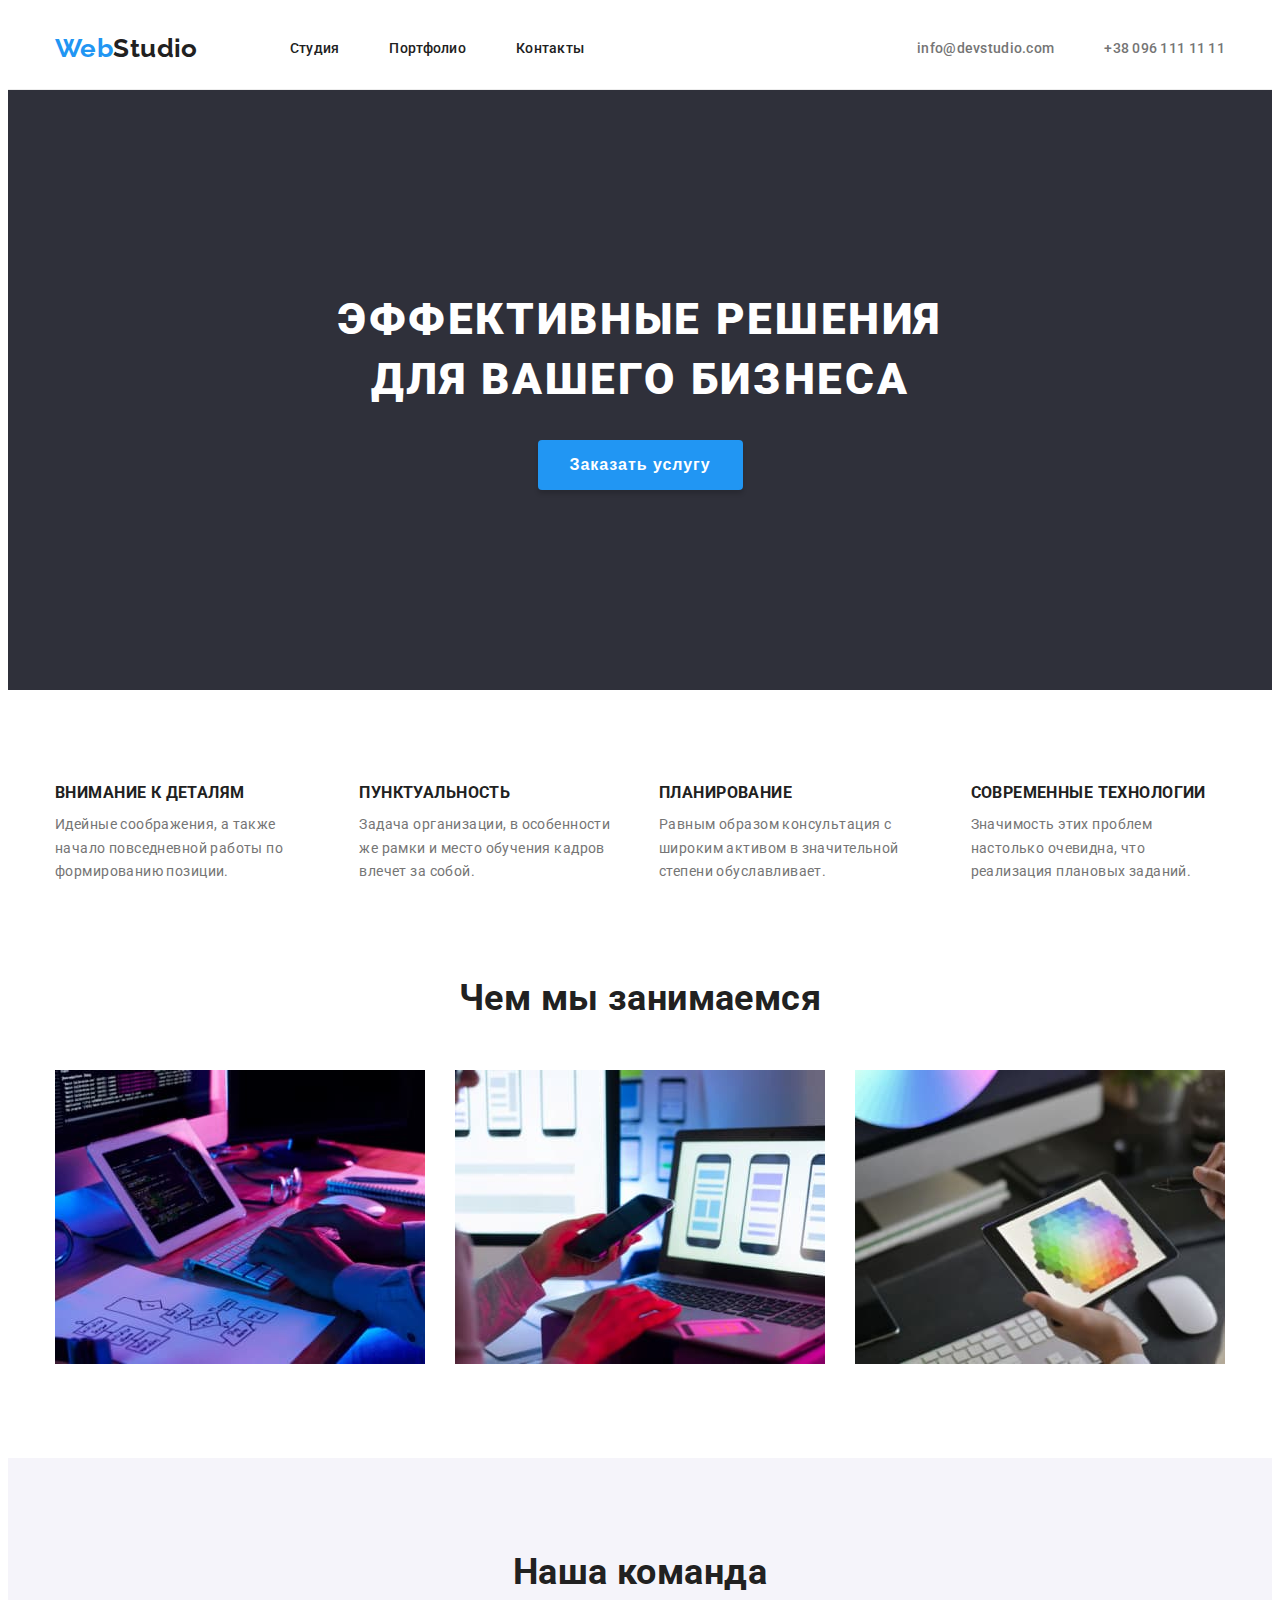
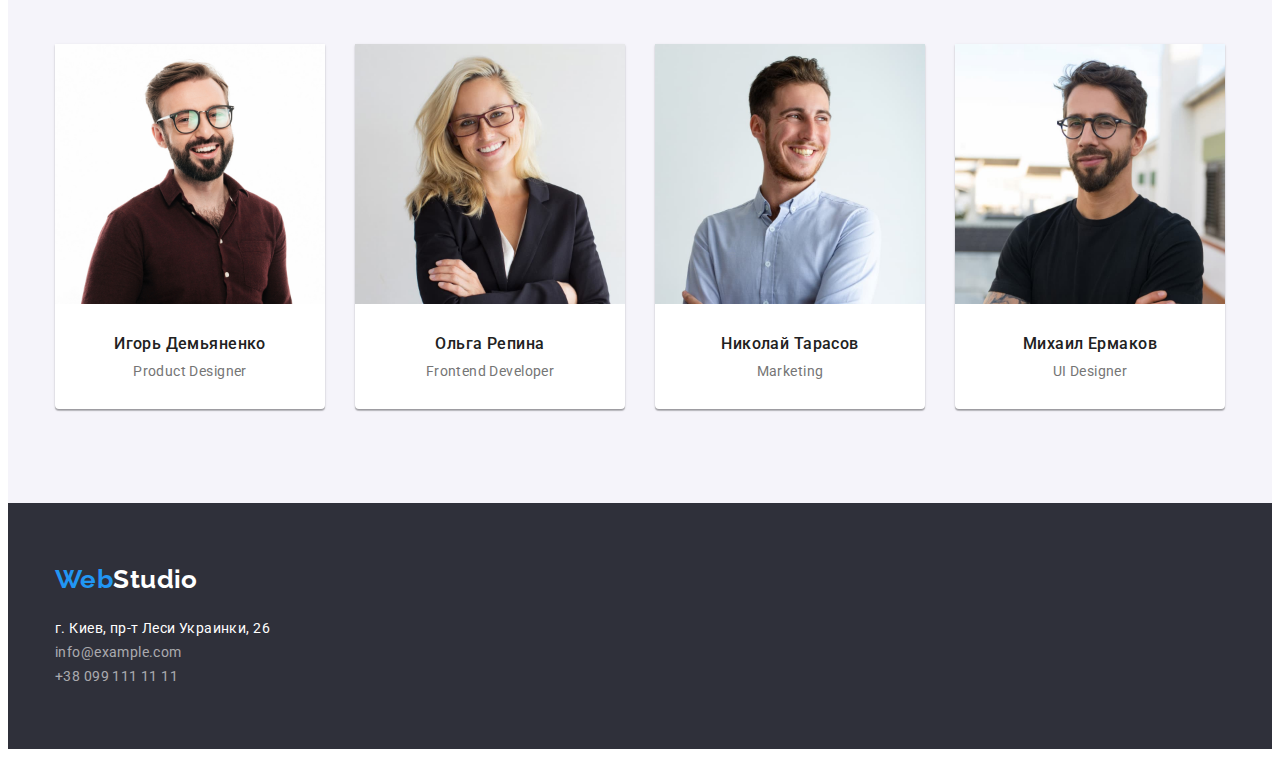
==== commit d3676b7e: "Resubmit" ====
--- a/index.html
+++ b/index.html
@@ -23,7 +23,6 @@
         color: var(--txt-black);
         font-size: 14px;
         letter-spacing: 0.03em;
-        width: 1600px;
       }
     </style>
   </head>
@@ -59,8 +58,8 @@
         </div>
       </section>
       <!-- Central Section -->
-      <section class="special-section container central-section">
-        <ul class="studio-central-info-list">
+      <section class="section">
+        <ul class="container studio-central-info-list">
           <li class="studio-central-info-item">
             <h3 class="studio-list-section">Внимание к деталям</h3>
             <p class="studio-list-section-desr">
@@ -86,10 +85,8 @@
             </p>
           </li>
         </ul>
-      </section>
-      <section class="section container studio-photo-container">
         <h2 class="studio-list-section-heading">Чем мы занимаемся</h2>
-        <ul class="studio-photo-list">
+        <ul class="container studio-photo-list">
           <li class="studio-photo-card">
             <img
               src="./images/img1-jpeg-squoshed.jpg"
@@ -129,8 +126,10 @@
                   width="270"
                   height="260"
                 />
-                <h3 class="team-names">Игорь Демьяненко</h3>
-                <p class="team-proffesion" lang="en">Product Designer</p>
+                <div class="studio-team-descr-div">
+                  <h3 class="team-names">Игорь Демьяненко</h3>
+                  <p class="team-proffesion" lang="en">Product Designer</p>
+                </div>
               </li>
             </div>
             <div class="team-pic">
@@ -141,8 +140,10 @@
                   width="270"
                   height="260"
                 />
-                <h3 class="team-names">Ольга Репина</h3>
-                <p class="team-proffesion" lang="en">Frontend Developer</p>
+                <div class="studio-team-descr-div">
+                  <h3 class="team-names">Ольга Репина</h3>
+                  <p class="team-proffesion" lang="en">Frontend Developer</p>
+                </div>
               </li>
             </div>
             <div class="team-pic">
@@ -153,8 +154,10 @@
                   width="270"
                   height="260"
                 />
-                <h3 class="team-names">Николай Тарасов</h3>
-                <p class="team-proffesion" lang="en">Marketing</p>
+                <div class="studio-team-descr-div">
+                  <h3 class="team-names">Николай Тарасов</h3>
+                  <p class="team-proffesion" lang="en">Marketing</p>
+                </div>
               </li>
             </div>
             <div class="team-pic">
@@ -165,8 +168,10 @@
                   width="270"
                   height="260"
                 />
-                <h3 class="team-names">Михаил Ермаков</h3>
-                <p class="team-proffesion" lang="en">UI Designer</p>
+                <div class="studio-team-descr-div">
+                  <h3 class="team-names">Михаил Ермаков</h3>
+                  <p class="team-proffesion" lang="en">UI Designer</p>
+                </div>
               </li>
             </div>
           </ul>
--- a/css/styles.css
+++ b/css/styles.css
@@ -33,6 +33,7 @@
   margin-top: 0;
   margin-bottom: 0;
   padding-left: 0;
+  list-style: none;
 }
 
 img {
@@ -141,6 +142,8 @@
   width: 1200px;
   padding-left: 15px;
   padding-right: 15px;
+  margin-left: auto;
+  margin-right: auto;
 }
 
 .section {
@@ -148,10 +151,6 @@
   padding-bottom: 94px;
 }
 
-.special-section {
-  padding-top: 94px;
-}
-
 .header-section {
   display: flex;
   align-items: center;
@@ -160,8 +159,6 @@
 
 .header-flex {
   display: flex;
-  margin-left: auto;
-  margin-right: auto;
 }
 
 .footer-section {
@@ -169,7 +166,6 @@
 }
 
 .footer-content {
-  margin-left: 200px;
   padding-top: 60px;
 }
 
@@ -201,7 +197,6 @@
 /*изменить, когда будет фон*/
 .hero-section {
   background: var(--background-dark);
-  width: 1600px;
   height: 600px;
   display: flex;
   flex-direction: column;
@@ -230,13 +225,9 @@
 .studio-list-section {
   font-weight: bold;
   line-height: 1.14;
+  margin-bottom: 10px;
   text-transform: uppercase;
   color: var(--txt-black);
-}
-
-.central-section {
-  margin-left: auto;
-  margin-right: auto;
 }
 
 .studio-list-section-desr {
@@ -250,11 +241,12 @@
   line-height: 1.16;
   color: var(-txt-black);
   text-align: center;
-  padding-bottom: 50px;
+  margin-bottom: 50px;
 }
 
 .studio-central-info-list {
   display: flex;
+  margin-bottom: 94px;
 }
 
 .studio-central-info-item {
@@ -266,10 +258,6 @@
   margin-right: 0;
 }
 
-.studio-photo-container {
-  margin-left: 200px;
-}
-
 .studio-photo-list {
   list-style: none;
   display: flex;
@@ -278,10 +266,6 @@
 
 .team-section {
   background-color: var(--backgound-grey);
-}
-
-.team-section-justify {
-  margin-left: 200px;
 }
 
 .studio-team-list {
@@ -302,7 +286,6 @@
   font-weight: 500;
   font-size: 16px;
   line-height: 1.2;
-  padding-top: 30px;
   margin-bottom: 10px;
   text-align: center;
 }
@@ -310,6 +293,10 @@
 .team-proffesion {
   color: var(--txt-header-mail-n-phone-n-phototxt);
   text-align: center;
+}
+
+.studio-team-descr-div {
+  padding-top: 30px;
   padding-bottom: 30px;
 }
 
@@ -329,27 +316,26 @@
   margin-right: 8px;
 }
 
-.portfolio-nav-btn-container {
-  margin-left: 200px;
-}
-
 .portfolio-gallery {
-  padding-top: 50px;
-  margin-left: 200px;
+  margin-top: 50px;
   display: flex;
   flex-wrap: wrap;
+  list-style: none;
+  /*только при работающем flex-basis*/
+  margin-right: -30px;
 }
 
 .portfolio-pics {
-  display: inline-block;
   text-align: start;
   margin-right: 30px;
   margin-bottom: 30px;
-}
-
+  flex-basis: calc((100% - 90px) / 3);
+}
+
+/* только если не работает flex-basis
 .portfolio-pics-last {
   margin-right: 0;
-}
+  */
 
 .portfolio-pic-names-descr {
   border-left: 1px solid var(--borderline);
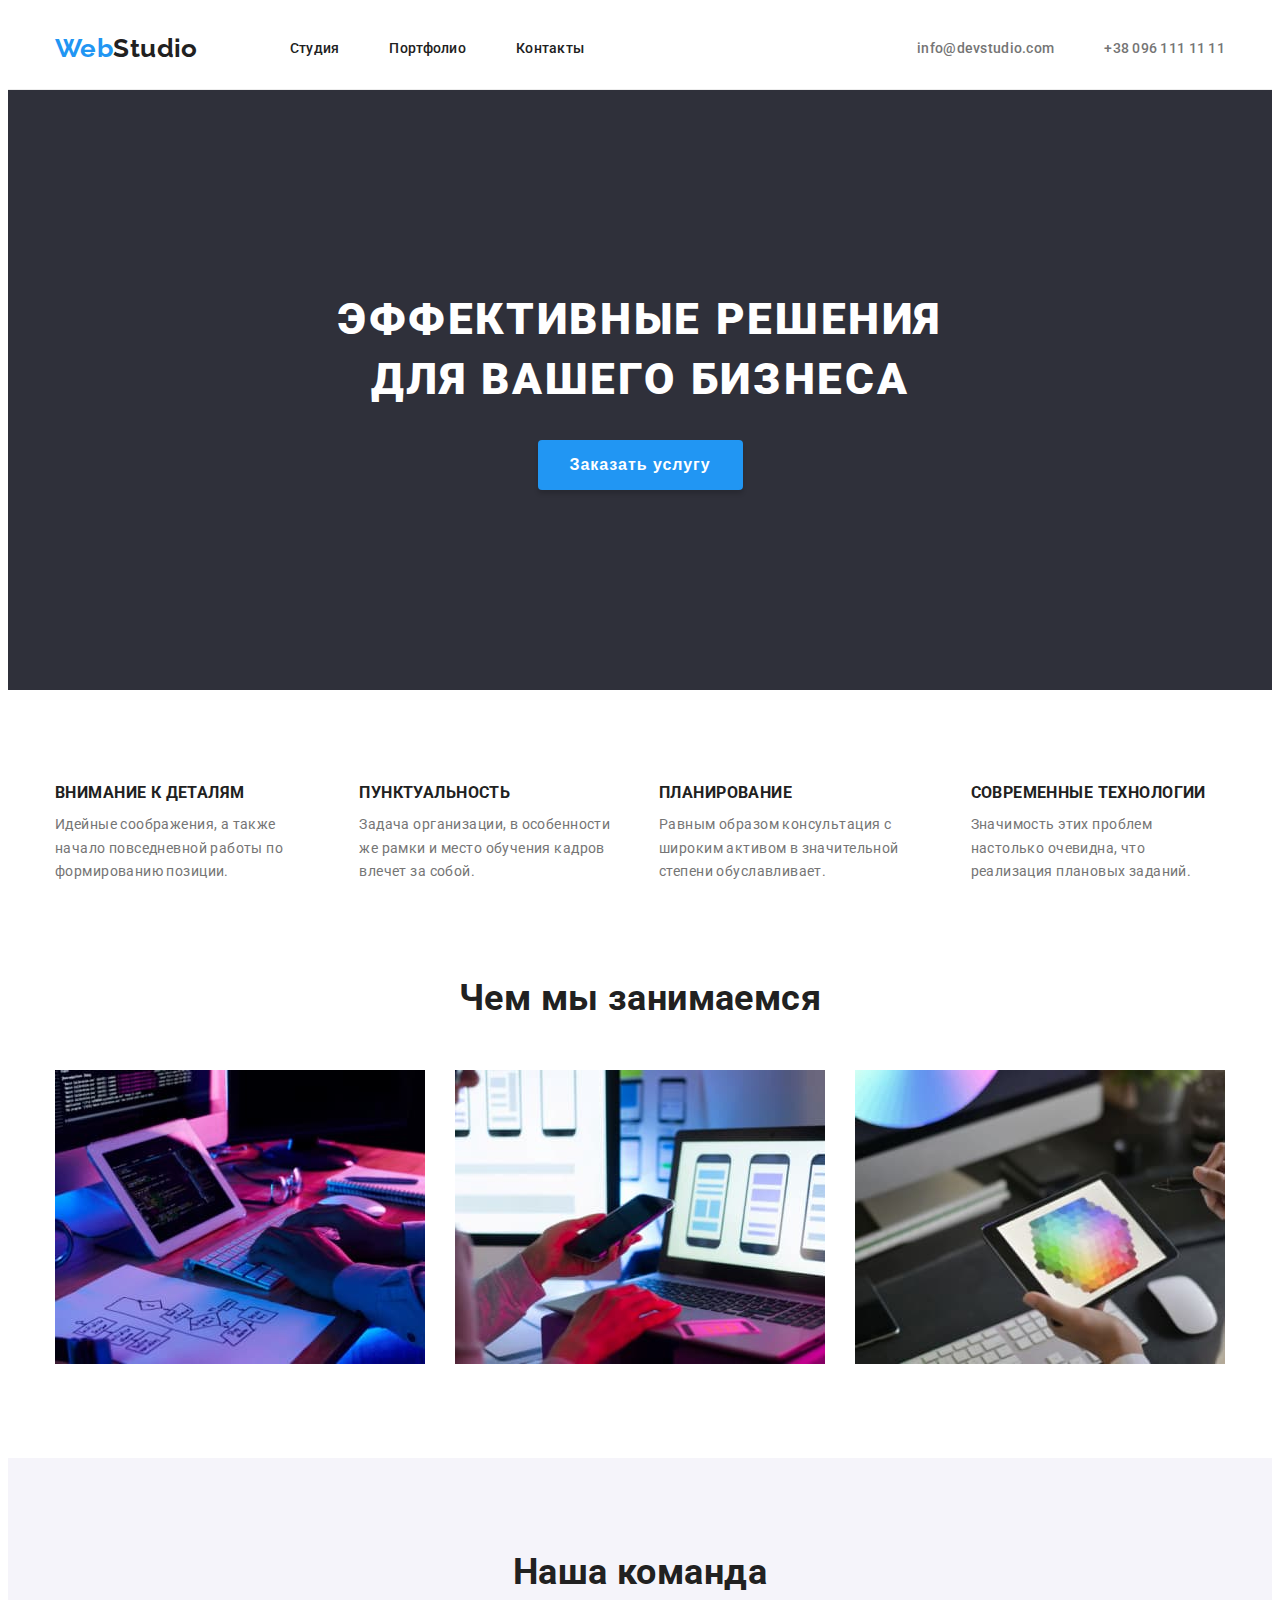
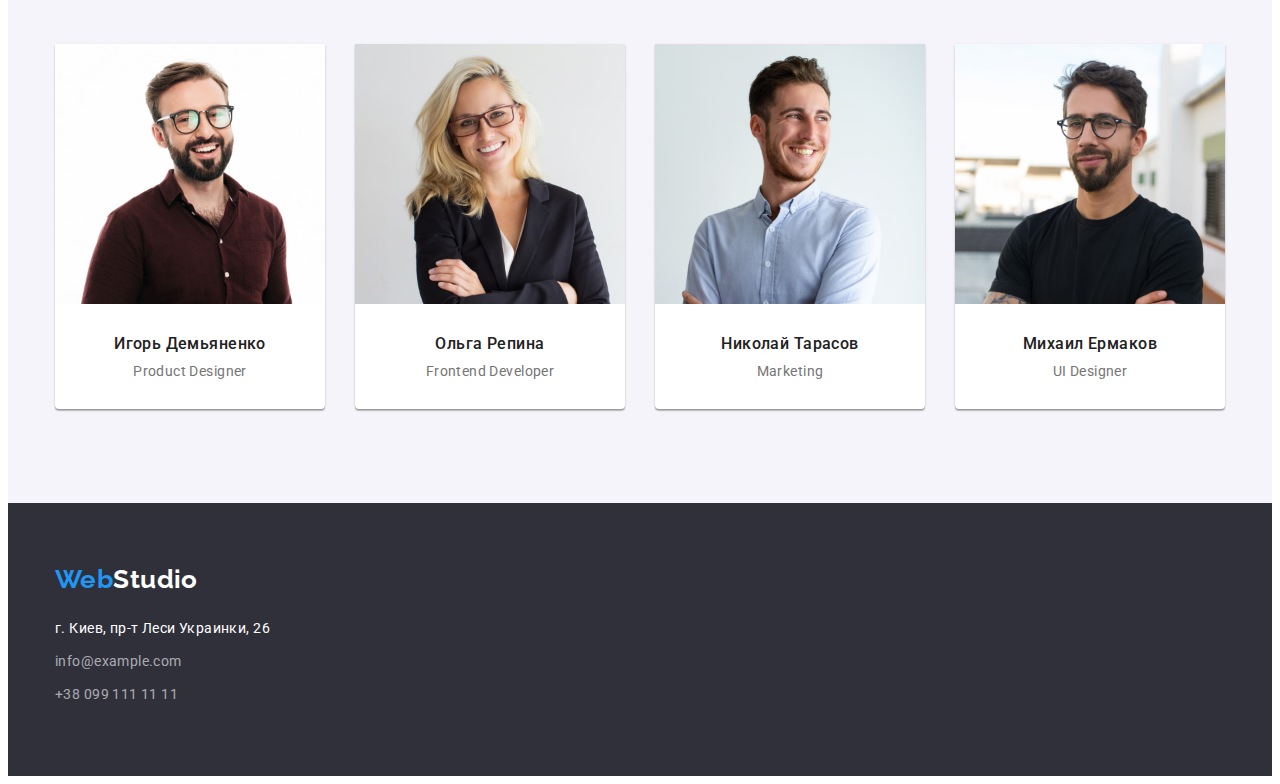
==== commit c168b49a: "Правки в футере" ====
--- a/index.html
+++ b/index.html
@@ -188,9 +188,8 @@
             target="_blank"
             rel="noopener norrefer"
             >г. Киев, пр-т Леси Украинки, 26</a
-          ><br />
-          <a class="footer-adress-link-grey" href="mailto:info@example.com">info@example.com</a
-          ><br />
+          >
+          <a class="footer-adress-link-grey" href="mailto:info@example.com">info@example.com</a>
           <a class="footer-adress-link-grey" href="tel:+380991111111">+38 099 111 11 11</a>
         </address>
       </div>
--- a/css/styles.css
+++ b/css/styles.css
@@ -8,7 +8,7 @@
   --txt-black: #212121;
   --txt-grey: rgba(255, 255, 255, 0.6);
   --borderline: #ececec;
-  --blue-btn-hover: 188ce8;
+  --blue-btn-hover: #188ce8;
 }
 /* ======= basic reset ======= */
 *,
@@ -85,18 +85,22 @@
   font-style: normal;
   line-height: 1.71;
   color: var(--background-header-n-photo);
+  margin-bottom: 9px;
 }
 
 .footer-adress-link-grey {
   font-style: normal;
   line-height: 1.71;
   color: rgba(255, 255, 255, 0.6);
+  margin-bottom: 9px;
 }
 
 .header-links:hover,
+.header-links-grey:hover,
 .footer-adress-link:hover,
 .footer-adress-link-grey:hover,
 .header-links:active,
+.header-links-grey:active,
 .footer-adress-link:active,
 .footer-adress-link-grey:active {
   color: var(--txt-blue);
@@ -109,11 +113,15 @@
   border: none;
   padding: 10px 32px;
   color: var(--background-header-n-photo);
-  font-weight: bold;
   font-size: 16px;
   line-height: 1.87;
   letter-spacing: 0.06em;
   font-weight: bold;
+}
+
+.btn-hero:hover,
+.btn-hero-active {
+  background: var(--blue-btn-hover);
 }
 
 .btn {
@@ -361,6 +369,8 @@
 /* ======= footer ======= */
 
 .footer-adress-list {
+  display: flex;
+  flex-direction: column;
   margin-top: 20px;
   margin-bottom: 9px;
 }
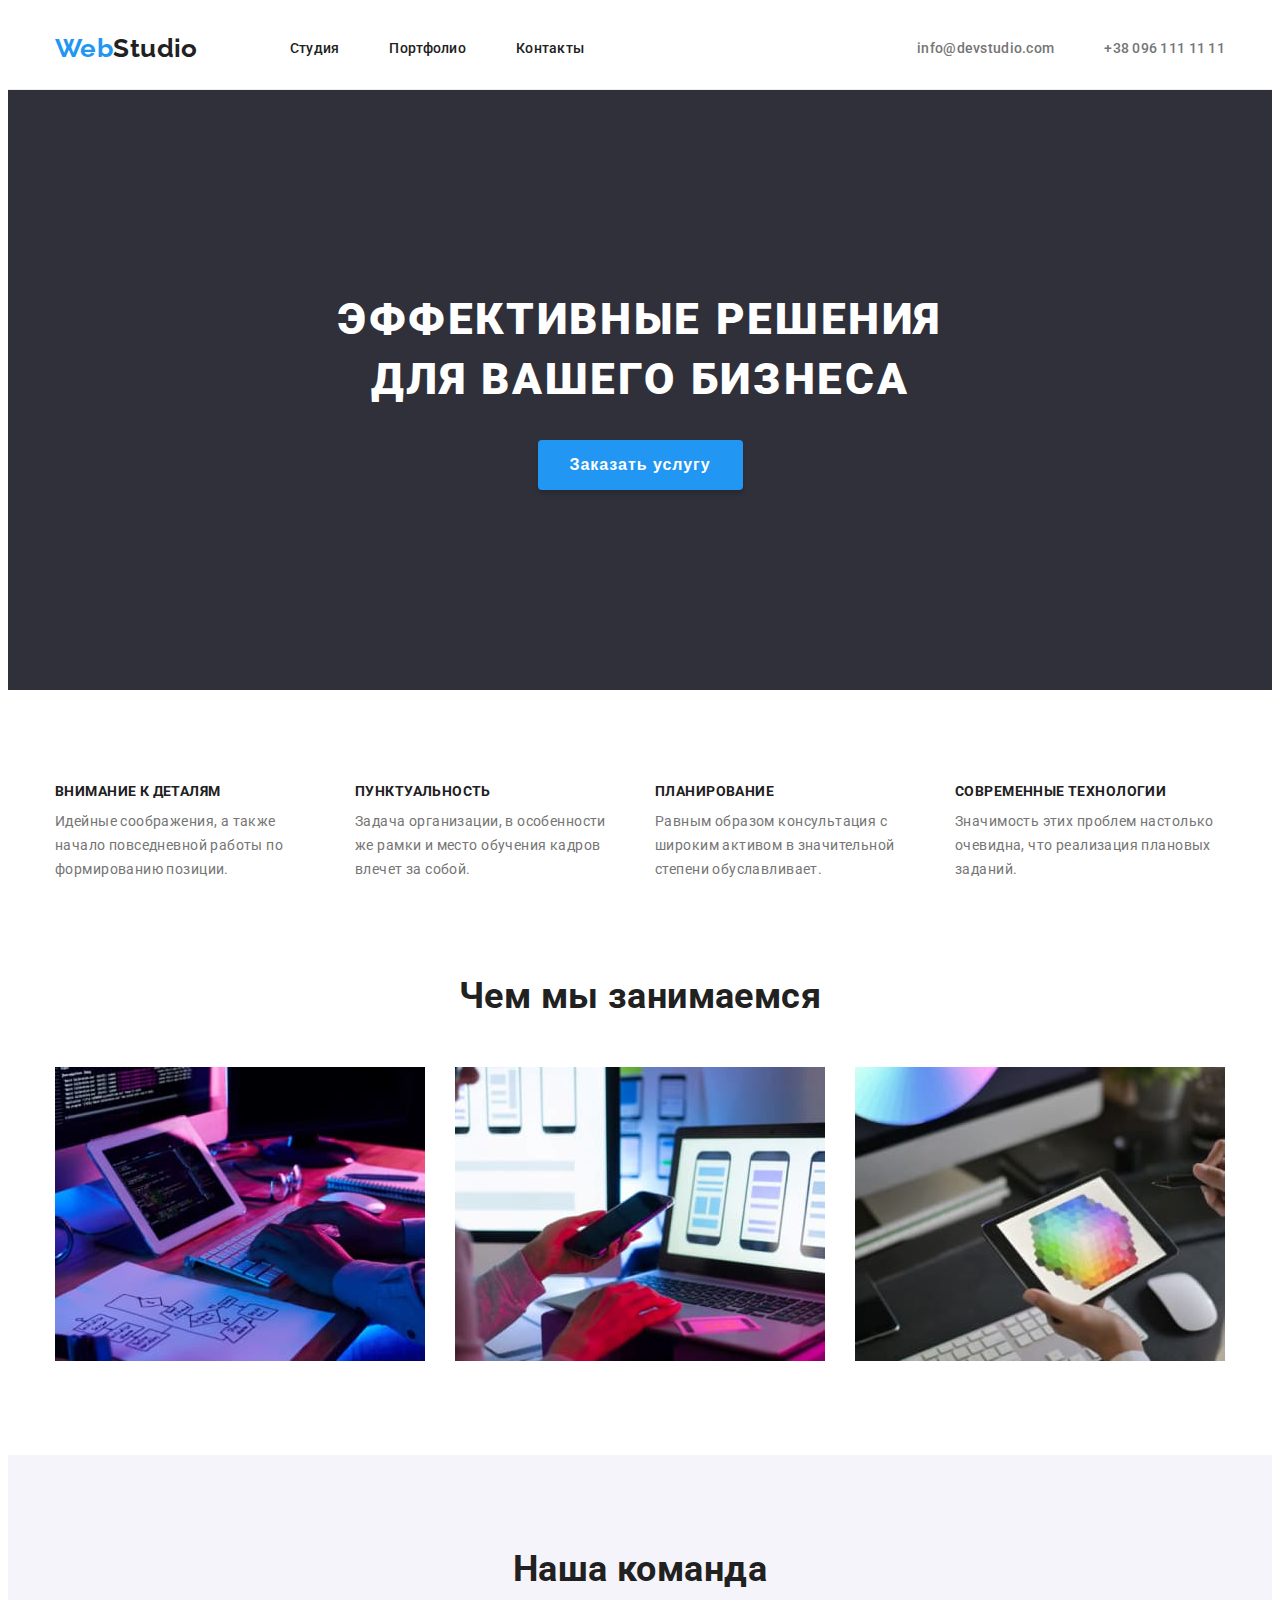
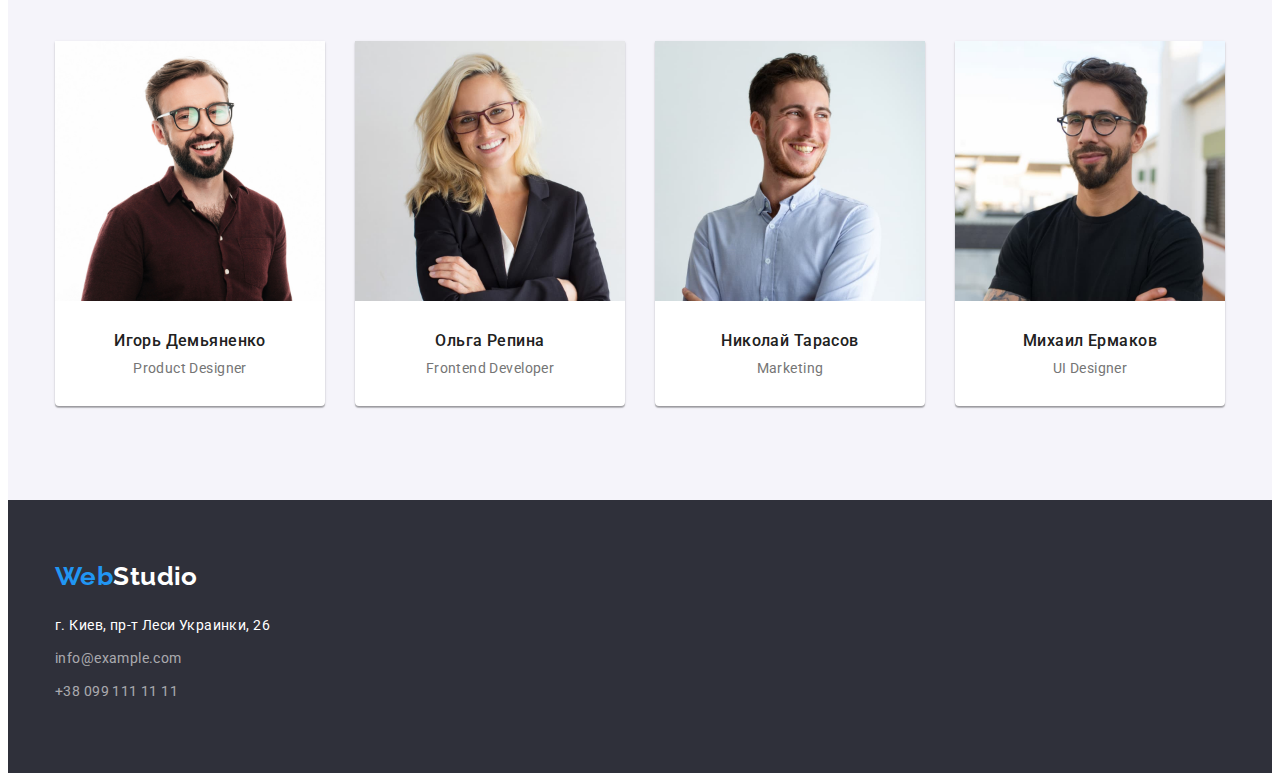
==== commit 6850eb23: "Иправления" ====
--- a/index.html
+++ b/index.html
@@ -58,33 +58,35 @@
         </div>
       </section>
       <!-- Central Section -->
+      <section class="special-section">
+        <ul class="container studio-central-info-list">
+          <li class="studio-central-info-item">
+            <h3 class="studio-list-section">Внимание к деталям</h3>
+            <p class="studio-list-section-desr">
+              Идейные соображения, а также начало повседневной работы по формированию позиции.
+            </p>
+          </li>
+          <li class="studio-central-info-item">
+            <h3 class="studio-list-section">Пунктуальность</h3>
+            <p class="studio-list-section-desr">
+              Задача организации, в особенности же рамки и место обучения кадров влечет за собой.
+            </p>
+          </li>
+          <li class="studio-central-info-item">
+            <h3 class="studio-list-section">Планирование</h3>
+            <p class="studio-list-section-desr">
+              Равным образом консультация с широким активом в значительной степени обуславливает.
+            </p>
+          </li>
+          <li class="studio-central-info-item">
+            <h3 class="studio-list-section">Современные технологии</h3>
+            <p class="studio-list-section-desr">
+              Значимость этих проблем настолько очевидна, что реализация плановых заданий.
+            </p>
+          </li>
+        </ul>
+      </section>
       <section class="section">
-        <ul class="container studio-central-info-list">
-          <li class="studio-central-info-item">
-            <h3 class="studio-list-section">Внимание к деталям</h3>
-            <p class="studio-list-section-desr">
-              Идейные соображения, а также начало повседневной работы по формированию позиции.
-            </p>
-          </li>
-          <li class="studio-central-info-item">
-            <h3 class="studio-list-section">Пунктуальность</h3>
-            <p class="studio-list-section-desr">
-              Задача организации, в особенности же рамки и место обучения кадров влечет за собой.
-            </p>
-          </li>
-          <li class="studio-central-info-item">
-            <h3 class="studio-list-section">Планирование</h3>
-            <p class="studio-list-section-desr">
-              Равным образом консультация с широким активом в значительной степени обуславливает.
-            </p>
-          </li>
-          <li class="studio-central-info-item">
-            <h3 class="studio-list-section">Современные технологии</h3>
-            <p class="studio-list-section-desr">
-              Значимость этих проблем настолько очевидна, что реализация плановых заданий.
-            </p>
-          </li>
-        </ul>
         <h2 class="studio-list-section-heading">Чем мы занимаемся</h2>
         <ul class="container studio-photo-list">
           <li class="studio-photo-card">
@@ -114,8 +116,8 @@
         </ul>
       </section>
       <!-- Team Section -->
-      <section class="team-section">
-        <div class="container section team-section-justify">
+      <section class="team-section section">
+        <div class="container team-section-justify">
           <h2 class="studio-list-section-heading">Наша команда</h2>
           <ul class="studio-team-list">
             <div class="team-pic">
@@ -179,7 +181,7 @@
       </section>
     </main>
     <footer class="footer-section">
-      <div class="footer-content container">
+      <div class="container">
         <a href="./index.html" class="logo-footer"><span class="half-logo">Web</span>Studio</a>
         <address class="footer-adress-list">
           <a
--- a/css/styles.css
+++ b/css/styles.css
@@ -159,6 +159,11 @@
   padding-bottom: 94px;
 }
 
+/* компенсируем два паддинга*/
+.special-section {
+  padding-top: 94px;
+}
+
 .header-section {
   display: flex;
   align-items: center;
@@ -171,10 +176,7 @@
 
 .footer-section {
   background-color: var(--background-dark);
-}
-
-.footer-content {
-  padding-top: 60px;
+  padding: 60px 0;
 }
 
 /* ======= header ======= */
@@ -187,13 +189,13 @@
 .header-nav-list {
   display: flex;
   align-items: center;
-  padding: 32px 0;
   margin-left: inherit;
 }
 
 .nav-list-item {
   margin-right: 50px;
   list-style: none;
+  padding: 32px 0;
 }
 
 .nav-list-item:last-child {
@@ -231,8 +233,9 @@
 }
 
 .studio-list-section {
-  font-weight: bold;
+  font-weight: 700;
   line-height: 1.14;
+  font-size: 14px;
   margin-bottom: 10px;
   text-transform: uppercase;
   color: var(--txt-black);
@@ -254,12 +257,12 @@
 
 .studio-central-info-list {
   display: flex;
-  margin-bottom: 94px;
 }
 
 .studio-central-info-item {
   list-style: none;
   margin-right: 30px;
+  flex-basis: calc((100% - 90px) / 4);
 }
 
 .studio-central-info-item:last-child {
@@ -331,6 +334,7 @@
   list-style: none;
   /*только при работающем flex-basis*/
   margin-right: -30px;
+  margin-bottom: -30px;
 }
 
 .portfolio-pics {
@@ -377,5 +381,4 @@
 
 .footer-adress-list:last-child {
   margin-bottom: 0px;
-  padding-bottom: 60px;
-}
+}
